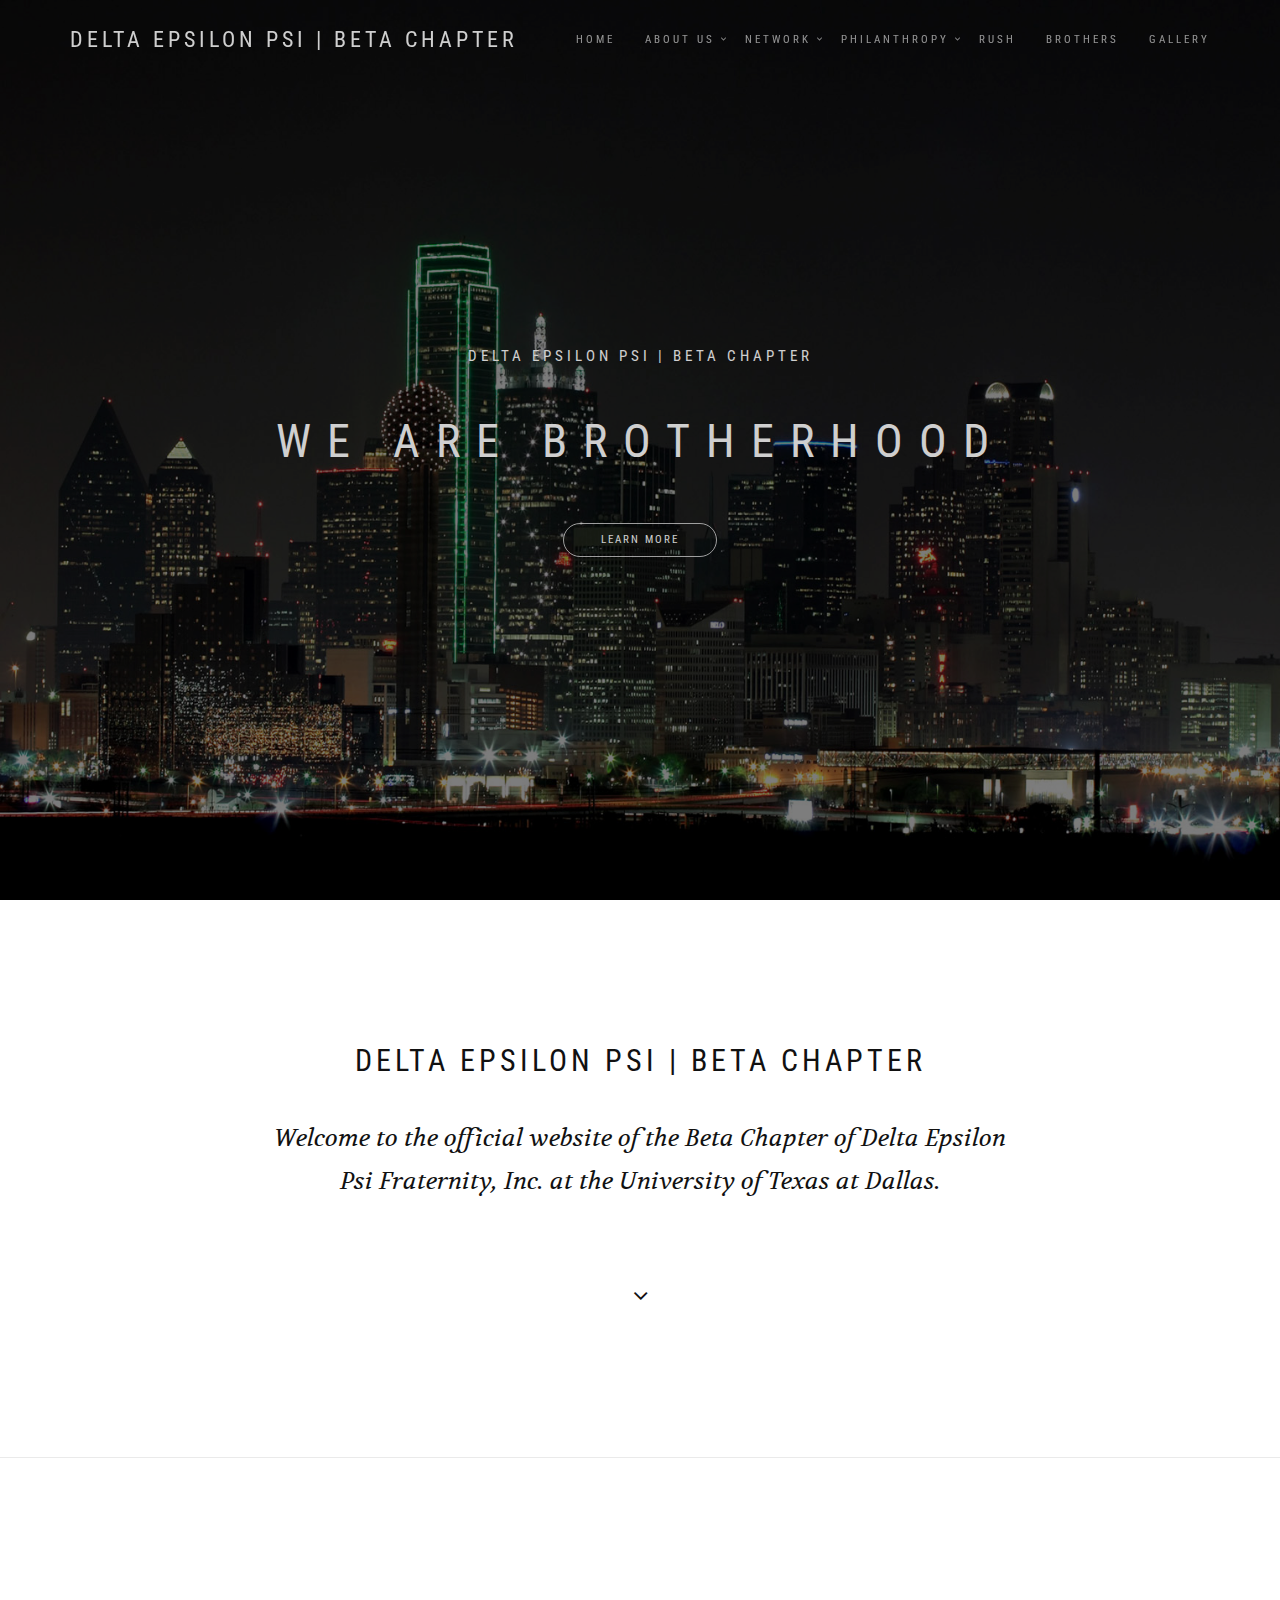
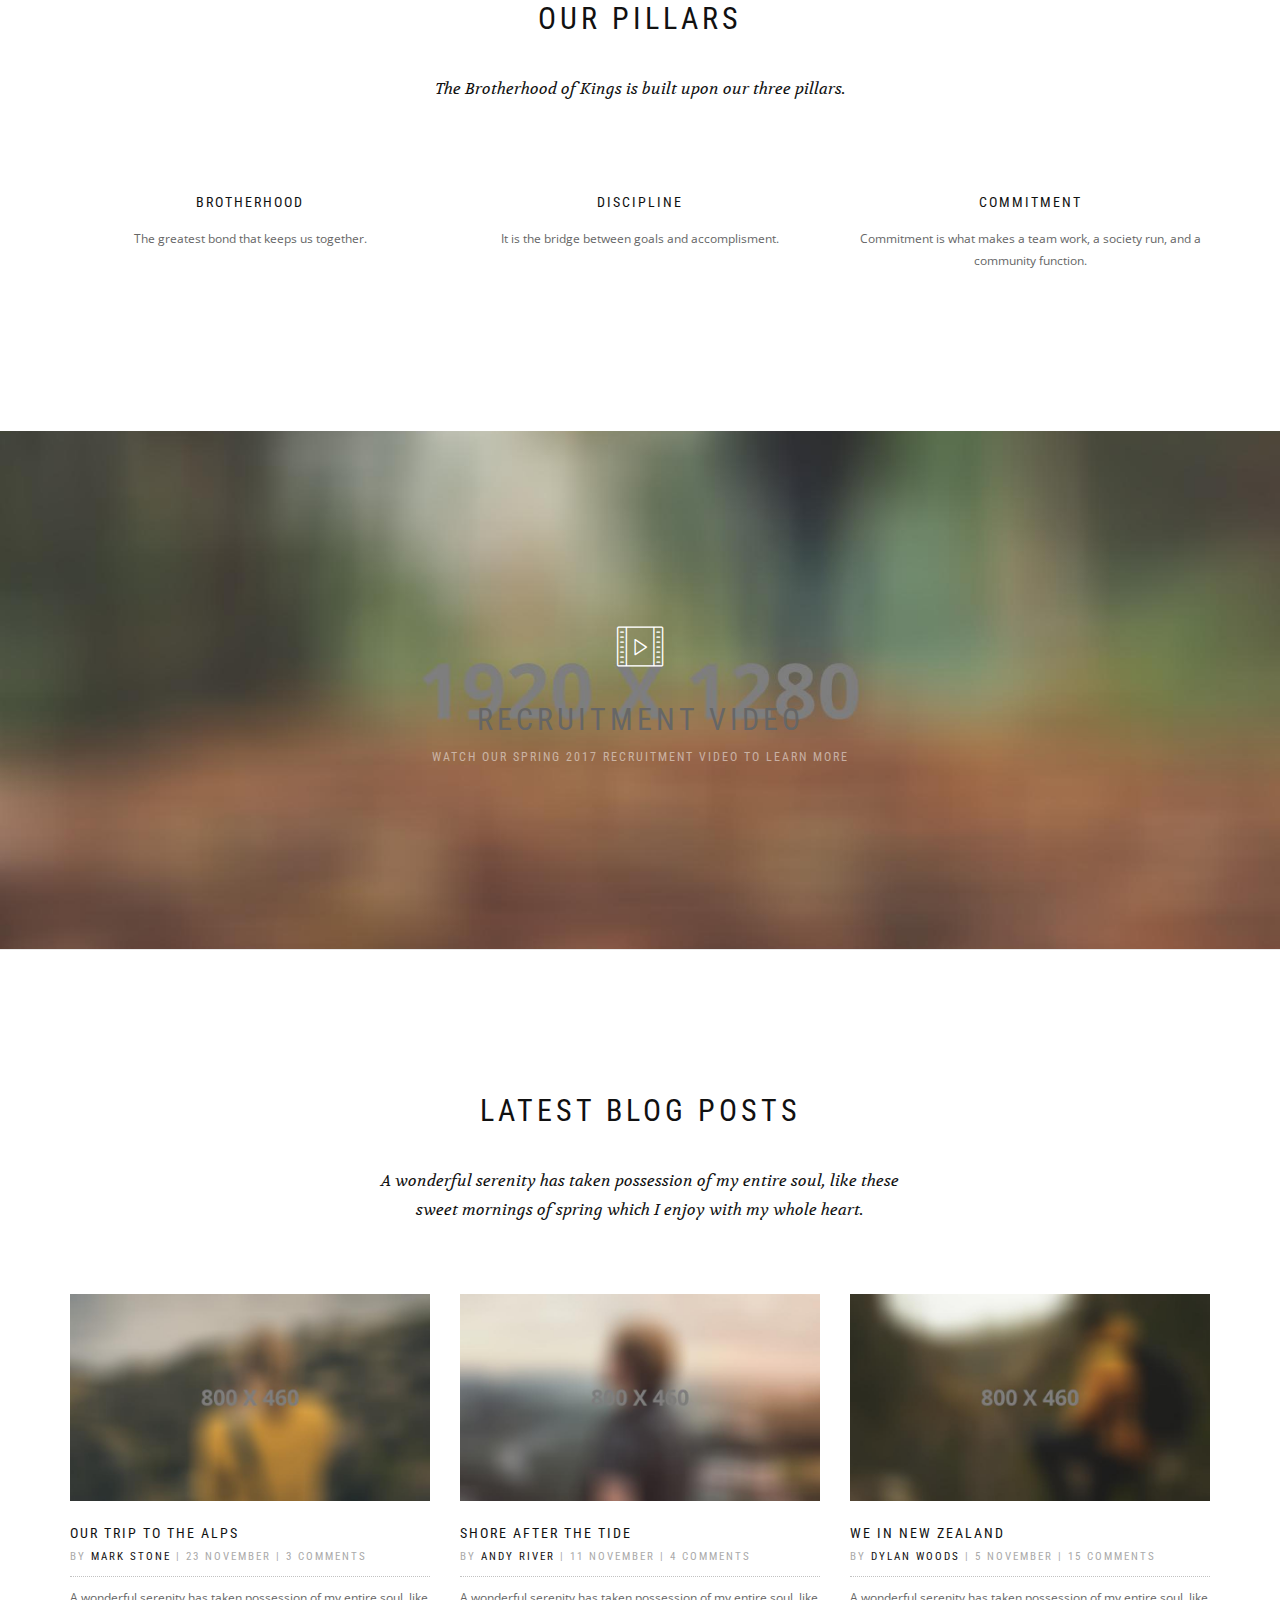
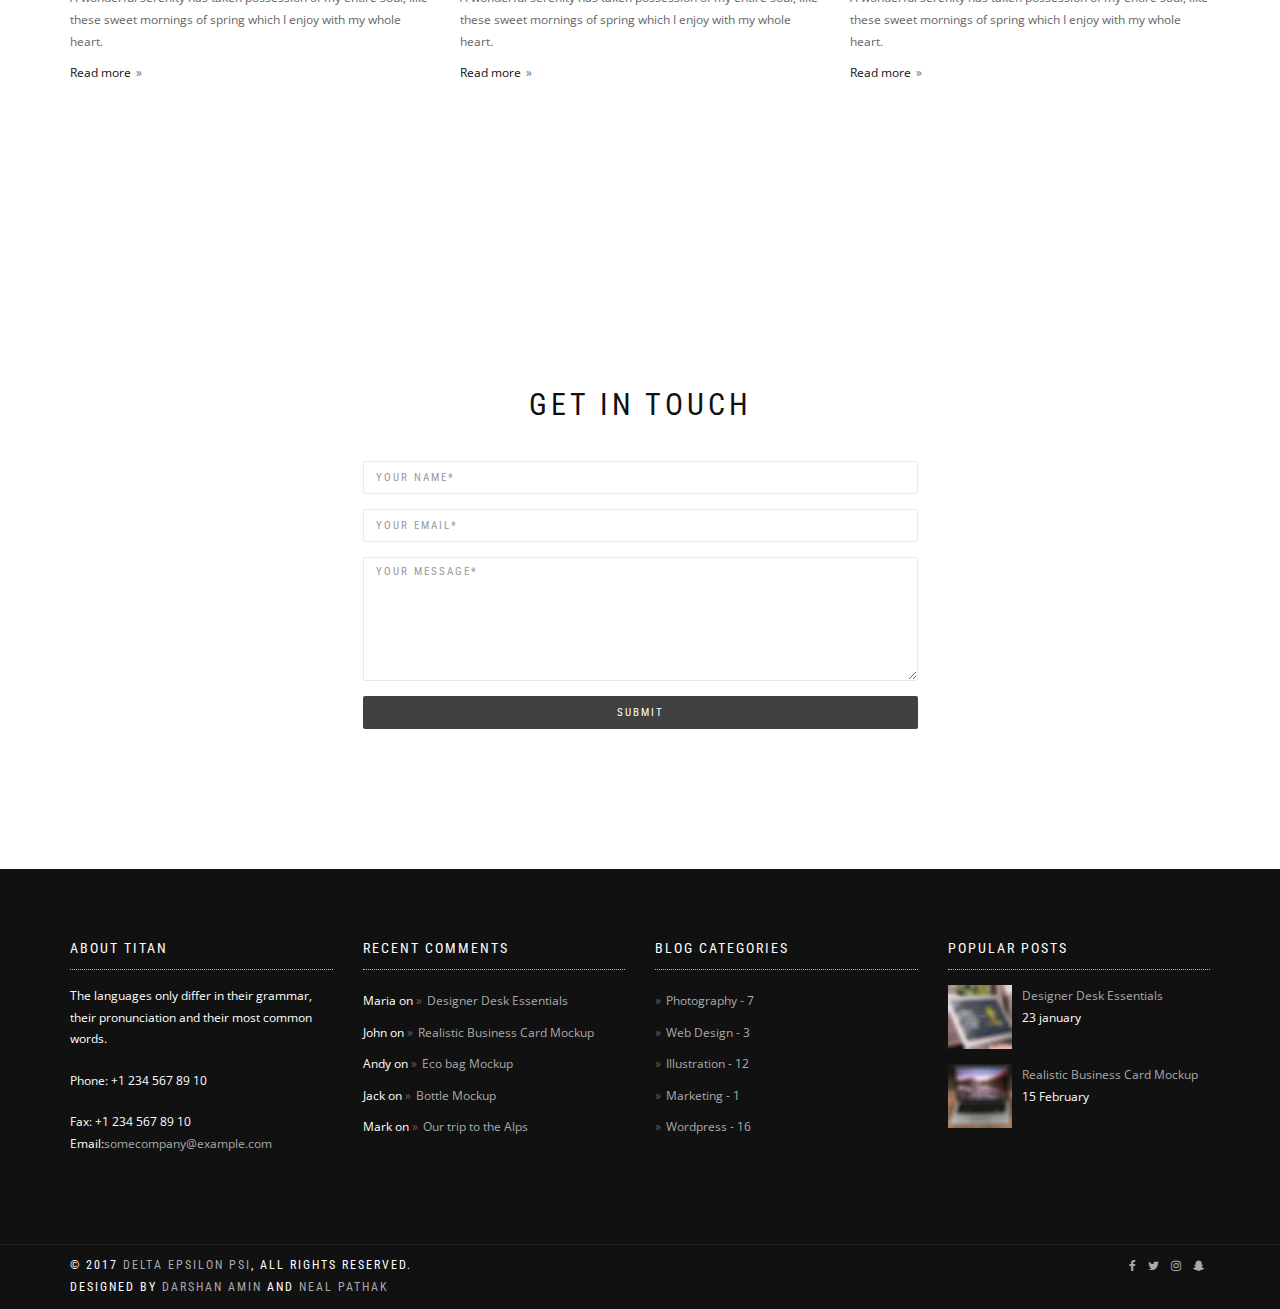
==== rush.html @ e54a0b14 "Add files via upload" ====
<!DOCTYPE html>
<html lang="en-US" dir="ltr">
  <head>
    <meta charset="utf-8">
    <meta http-equiv="X-UA-Compatible" content="IE=edge">
    <meta name="viewport" content="width=device-width, initial-scale=1">
    <!--  
    Document Title
    =============================================
    -->
    <title>Delta Epsilon Psi | Beta Chapter</title>
    <!--  
    Favicons
    =============================================
    -->
    <link rel="apple-touch-icon" sizes="57x57" href="assets/images/favicons/apple-icon-57x57.png">
    <link rel="apple-touch-icon" sizes="60x60" href="assets/images/favicons/apple-icon-60x60.png">
    <link rel="apple-touch-icon" sizes="72x72" href="assets/images/favicons/apple-icon-72x72.png">
    <link rel="apple-touch-icon" sizes="76x76" href="assets/images/favicons/apple-icon-76x76.png">
    <link rel="apple-touch-icon" sizes="114x114" href="assets/images/favicons/apple-icon-114x114.png">
    <link rel="apple-touch-icon" sizes="120x120" href="assets/images/favicons/apple-icon-120x120.png">
    <link rel="apple-touch-icon" sizes="144x144" href="assets/images/favicons/apple-icon-144x144.png">
    <link rel="apple-touch-icon" sizes="152x152" href="assets/images/favicons/apple-icon-152x152.png">
    <link rel="apple-touch-icon" sizes="180x180" href="assets/images/favicons/apple-icon-180x180.png">
    <link rel="icon" type="image/png" sizes="192x192" href="assets/images/favicons/android-icon-192x192.png">
    <link rel="icon" type="image/png" sizes="32x32" href="assets/images/favicons/favicon-32x32.png">
    <link rel="icon" type="image/png" sizes="96x96" href="assets/images/favicons/favicon-96x96.png">
    <link rel="icon" type="image/png" sizes="16x16" href="assets/images/favicons/favicon-16x16.png">
    <link rel="manifest" href="/manifest.json">
    <meta name="msapplication-TileColor" content="#ffffff">
    <meta name="msapplication-TileImage" content="assets/images/favicons/ms-icon-144x144.png">
    <meta name="theme-color" content="#ffffff">
    <!--  
    Stylesheets
    =============================================
    
    -->
    <!-- Default stylesheets-->
    <link href="assets/lib/bootstrap/dist/css/bootstrap.min.css" rel="stylesheet">
    <!-- Template specific stylesheets-->
    <link href="https://fonts.googleapis.com/css?family=Roboto+Condensed:400,700" rel="stylesheet">
    <link href="https://fonts.googleapis.com/css?family=Volkhov:400i" rel="stylesheet">
    <link href="https://fonts.googleapis.com/css?family=Open+Sans:300,400,600,700,800" rel="stylesheet">
    <link href="assets/lib/animate.css/animate.css" rel="stylesheet">
    <link href="assets/lib/components-font-awesome/css/font-awesome.min.css" rel="stylesheet">
    <link href="assets/lib/et-line-font/et-line-font.css" rel="stylesheet">
    <link href="assets/lib/flexslider/flexslider.css" rel="stylesheet">
    <link href="assets/lib/owl.carousel/dist/assets/owl.carousel.min.css" rel="stylesheet">
    <link href="assets/lib/owl.carousel/dist/assets/owl.theme.default.min.css" rel="stylesheet">
    <link href="assets/lib/magnific-popup/dist/magnific-popup.css" rel="stylesheet">
    <link href="assets/lib/simple-text-rotator/simpletextrotator.css" rel="stylesheet">
    <!-- Main stylesheet and color file-->
    <link href="assets/css/style.css" rel="stylesheet">
    <link id="color-scheme" href="assets/css/colors/default.css" rel="stylesheet">
  </head>
  <body data-spy="scroll" data-target=".onpage-navigation" data-offset="60">
    <main>
      <div class="page-loader">
        <div class="loader">Loading...</div>
      </div>
      <nav class="navbar navbar-custom navbar-fixed-top navbar-transparent" role="navigation">
        <div class="container">
          <div class="navbar-header">
            <button class="navbar-toggle" type="button" data-toggle="collapse" data-target="#custom-collapse"><span class="sr-only">Toggle navigation</span><span class="icon-bar"></span><span class="icon-bar"></span><span class="icon-bar"></span></button><a class="navbar-brand" href="index.html">Delta Epsilon Psi | Beta Chapter</a>
          </div>
          <div class="collapse navbar-collapse" id="custom-collapse">
            <ul class="nav navbar-nav navbar-right">
              <li><a href="index.html">Home</a>
              </li>
              <li class="dropdown"><a class="dropdown-toggle" href="#" data-toggle="dropdown">About Us</a>
                <ul class="dropdown-menu">
                  <li><a href="#">Chapter History</a>
                  </li>
                  <li><a href="#">National History</a>
                  </li>
                  <li><a href="#">Our Purpose</a>
                  </li>
                </ul>
              </li>
              <li class="dropdown"><a class="dropdown-toggle" href="#" data-toggle="dropdown">Network</a>
                <ul class="dropdown-menu">
                  <li><a href="#">Alumni Network</a>
                  </li>
                  <li><a href="#">Chapters and Colonies</a>
                  </li>
                </ul>
              </li>
              <li class="dropdown"><a class="dropdown-toggle" href="#" data-toggle="dropdown">Philanthropy</a>
                <ul class="dropdown-menu" role="menu">
                  <li><a href="#">JDRF</a>
                  </li>
                  <li><a href="#">Be the Match</a>
                  </li>
                </ul>
              </li>
              <li><a href="rush.html">Rush</a>
             </li>
             <li><a href="#">Brothers</a>
             </li>
             <li><a href="#">Gallery</a>
             </li>
            </ul>
          </div>
        </div>
      </nav>
      <section class="home-section home-parallax home-fade home-full-height bg-dark-30" id="home" data-background="assets/images/header.png">
        <div class="titan-caption">
          <div class="caption-content">
            <div class="font-alt mb-30 titan-title-size-1">Delta Epsilon Psi | Beta Chapter</div>
            <div class="font-alt mb-40 titan-title-size-3"><span class="rotate">We are Brotherhood | We are Discipline | We are Commitment</span>
            </div><a class="section-scroll btn btn-border-w btn-circle" href="#about">Learn More</a>
          </div>
        </div>
      </section>
      <div class="main">
        <section class="module" id="about">
          <div class="container">
            <div class="row">
              <div class="col-sm-8 col-sm-offset-2">
                <h2 class="module-title font-alt">Delta Epsilon Psi | Beta Chapter</h2>
                <div class="module-subtitle font-serif large-text">Welcome to the official website of the Beta Chapter of Delta Epsilon Psi Fraternity, Inc. at the University of Texas at Dallas.</div>
              </div>
            </div>
            <div class="row">
              <div class="col-sm-2 col-sm-offset-5">
                <div class="large-text align-center"><a class="section-scroll" href="#pillars"><i class="fa fa-angle-down"></i></a></div>
              </div>
            </div>
          </div>
        </section>
        <hr class="divider-w">
        <section class="module" id="pillars">
          <div class="container">
            <div class="row">
              <div class="col-sm-6 col-sm-offset-3">
                <h2 class="module-title font-alt">Our Pillars</h2>
                <div class="module-subtitle font-serif">The Brotherhood of Kings is built upon our three pillars.</div>
              </div>
            </div>
            <div class="row multi-columns-row">
              <div class="col-md-4 col-sm-6 col-xs-12">
                <div class="features-item">
                  <div class="features-icon"><span class=""></span></div>
                  <h3 class="features-title font-alt">Brotherhood</h3>
                  <p>The greatest bond that keeps us together.</p>
                </div>
              </div>
              <div class="col-md-4 col-sm-6 col-xs-12">
                <div class="features-item">
                  <div class="features-icon"><span class=""></span></div>
                  <h3 class="features-title font-alt">Discipline</h3>
                  <p>It is the bridge between goals and accomplisment.</p>
                </div>
              </div>
              <div class="col-md-4 col-sm-6 col-xs-12">
                <div class="features-item">
                  <div class="features-icon"><span class=""></span></div>
                  <h3 class="features-title font-alt">Commitment</h3>
                  <p>Commitment is what makes a team work, a society run, and a community function.</p>
                </div>
              </div>       
              </div>
            </div>
        </section>
        <section class="module" data-background="assets/images/section-6.jpg">
          <div class="container">
            <div class="row">
              <div class="col-sm-12">
                <div class="video-box">
                  <div class="video-box-icon"><a class="video-pop-up" href="https://www.youtube.com/watch?v=tRwGFDAd3es"><span class="icon-video"></span></a></div>
                  <div class="video-title font-alt">Recruitment Video</div>
                  <div class="video-subtitle font-alt">Watch our Spring 2017 Recruitment Video to learn more</div>
                </div>
              </div>
            </div>
          </div>
        </section>

        <hr class="divider-w">
        <section class="module" id="news">
          <div class="container">
            <div class="row">
              <div class="col-sm-6 col-sm-offset-3">
                <h2 class="module-title font-alt">Latest blog posts</h2>
                <div class="module-subtitle font-serif">A wonderful serenity has taken possession of my entire soul, like these sweet mornings of spring which I enjoy with my whole heart.</div>
              </div>
            </div>
            <div class="row multi-columns-row post-columns">
              <div class="col-sm-6 col-md-4 col-lg-4">
                <div class="post mb-20">
                  <div class="post-thumbnail"><a href="#"><img src="assets/images/post-1.jpg" alt="Blog-post Thumbnail"/></a></div>
                  <div class="post-header font-alt">
                    <h2 class="post-title"><a href="#">Our trip to the Alps</a></h2>
                    <div class="post-meta">By&nbsp;<a href="#">Mark Stone</a>&nbsp;| 23 November | 3 Comments
                    </div>
                  </div>
                  <div class="post-entry">
                    <p>A wonderful serenity has taken possession of my entire soul, like these sweet mornings of spring which I enjoy with my whole heart.</p>
                  </div>
                  <div class="post-more"><a class="more-link" href="#">Read more</a></div>
                </div>
              </div>
              <div class="col-sm-6 col-md-4 col-lg-4">
                <div class="post mb-20">
                  <div class="post-thumbnail"><a href="#"><img src="assets/images/post-2.jpg" alt="Blog-post Thumbnail"/></a></div>
                  <div class="post-header font-alt">
                    <h2 class="post-title"><a href="#">Shore after the tide</a></h2>
                    <div class="post-meta">By&nbsp;<a href="#">Andy River</a>&nbsp;| 11 November | 4 Comments
                    </div>
                  </div>
                  <div class="post-entry">
                    <p>A wonderful serenity has taken possession of my entire soul, like these sweet mornings of spring which I enjoy with my whole heart.</p>
                  </div>
                  <div class="post-more"><a class="more-link" href="#">Read more</a></div>
                </div>
              </div>
              <div class="col-sm-6 col-md-4 col-lg-4">
                <div class="post mb-20">
                  <div class="post-thumbnail"><a href="#"><img src="assets/images/post-3.jpg" alt="Blog-post Thumbnail"/></a></div>
                  <div class="post-header font-alt">
                    <h2 class="post-title"><a href="#">We in New Zealand</a></h2>
                    <div class="post-meta">By&nbsp;<a href="#">Dylan Woods</a>&nbsp;| 5 November | 15 Comments
                    </div>
                  </div>
                  <div class="post-entry">
                    <p>A wonderful serenity has taken possession of my entire soul, like these sweet mornings of spring which I enjoy with my whole heart.</p>
                  </div>
                  <div class="post-more"><a class="more-link" href="#">Read more</a></div>
                </div>
              </div>
            </div>
          </div>
        </section>
        <section class="module" id="contact">
          <div class="container">
            <div class="row">
              <div class="col-sm-6 col-sm-offset-3">
                <h2 class="module-title font-alt">Get in touch</h2>
                <div class="module-subtitle font-serif"></div>
              </div>
            </div>
            <div class="row">
              <div class="col-sm-6 col-sm-offset-3">
                <form id="contactForm" role="form" method="post" action="php/contact.php">
                  <div class="form-group">
                    <label class="sr-only" for="name">Name</label>
                    <input class="form-control" type="text" id="name" name="name" placeholder="Your Name*" required="required" data-validation-required-message="Please enter your name."/>
                    <p class="help-block text-danger"></p>
                  </div>
                  <div class="form-group">
                    <label class="sr-only" for="email">Email</label>
                    <input class="form-control" type="email" id="email" name="email" placeholder="Your Email*" required="required" data-validation-required-message="Please enter your email address."/>
                    <p class="help-block text-danger"></p>
                  </div>
                  <div class="form-group">
                    <textarea class="form-control" rows="7" id="message" name="message" placeholder="Your Message*" required data-validation-required-message="Please enter your message."></textarea>
                    <p class="help-block text-danger"></p>
                  </div>
                  <div class="text-center">
                    <button class="btn btn-block btn-round btn-d" id="cfsubmit" type="submit">Submit</button>
                  </div>
                </form>
                <div class="ajax-response font-alt" id="contactFormResponse"></div>
              </div>
            </div>
          </div>
        </section>
        <div class="module-small bg-dark">
          <div class="container">
            <div class="row">
              <div class="col-sm-3">
                <div class="widget">
                  <h5 class="widget-title font-alt">About Titan</h5>
                  <p>The languages only differ in their grammar, their pronunciation and their most common words.</p>
                  <p>Phone: +1 234 567 89 10</p>Fax: +1 234 567 89 10
                  <p>Email:<a href="#">somecompany@example.com</a></p>
                </div>
              </div>
              <div class="col-sm-3">
                <div class="widget">
                  <h5 class="widget-title font-alt">Recent Comments</h5>
                  <ul class="icon-list">
                    <li>Maria on <a href="#">Designer Desk Essentials</a></li>
                    <li>John on <a href="#">Realistic Business Card Mockup</a></li>
                    <li>Andy on <a href="#">Eco bag Mockup</a></li>
                    <li>Jack on <a href="#">Bottle Mockup</a></li>
                    <li>Mark on <a href="#">Our trip to the Alps</a></li>
                  </ul>
                </div>
              </div>
              <div class="col-sm-3">
                <div class="widget">
                  <h5 class="widget-title font-alt">Blog Categories</h5>
                  <ul class="icon-list">
                    <li><a href="#">Photography - 7</a></li>
                    <li><a href="#">Web Design - 3</a></li>
                    <li><a href="#">Illustration - 12</a></li>
                    <li><a href="#">Marketing - 1</a></li>
                    <li><a href="#">Wordpress - 16</a></li>
                  </ul>
                </div>
              </div>
              <div class="col-sm-3">
                <div class="widget">
                  <h5 class="widget-title font-alt">Popular Posts</h5>
                  <ul class="widget-posts">
                    <li class="clearfix">
                      <div class="widget-posts-image"><a href="#"><img src="assets/images/rp-1.jpg" alt="Post Thumbnail"/></a></div>
                      <div class="widget-posts-body">
                        <div class="widget-posts-title"><a href="#">Designer Desk Essentials</a></div>
                        <div class="widget-posts-meta">23 january</div>
                      </div>
                    </li>
                    <li class="clearfix">
                      <div class="widget-posts-image"><a href="#"><img src="assets/images/rp-2.jpg" alt="Post Thumbnail"/></a></div>
                      <div class="widget-posts-body">
                        <div class="widget-posts-title"><a href="#">Realistic Business Card Mockup</a></div>
                        <div class="widget-posts-meta">15 February</div>
                      </div>
                    </li>
                  </ul>
                </div>
              </div>
            </div>
          </div>
        </div>
        <hr class="divider-d">
        <footer class="footer bg-dark">
          <div class="container">
            <div class="row">
              <div class="col-sm-6">
                <p class="copyright font-alt">&copy; 2017&nbsp;<a href="index.html">Delta Epsilon Psi</a>, All Rights Reserved. <br> Designed by <a href="http://darshanamin.com">Darshan Amin</a> and <a href="http://nealpathak.com/">Neal Pathak</a></p>
              </div>
              <div class="col-sm-6">
                <div class="footer-social-links"><a href="http://"><i class="fa fa-facebook"></i></a><a href="#"><i class="fa fa-twitter"></i></a><a href="#"><i class="fa fa-instagram"></i></a><a href="#"><i class="fa fa-snapchat-ghost"></i></a>
                </div>
              </div>
            </div>
          </div>
        </footer>
      </div>
      <div class="scroll-up"><a href="#totop"><i class="fa fa-angle-double-up"></i></a></div>
    </main>
    <!--  
    JavaScripts
    =============================================
    -->
    <script src="assets/lib/jquery/dist/jquery.js"></script>
    <script src="assets/lib/bootstrap/dist/js/bootstrap.min.js"></script>
    <script src="assets/lib/wow/dist/wow.js"></script>
    <script src="assets/lib/jquery.mb.ytplayer/dist/jquery.mb.YTPlayer.js"></script>
    <script src="assets/lib/isotope/dist/isotope.pkgd.js"></script>
    <script src="assets/lib/imagesloaded/imagesloaded.pkgd.js"></script>
    <script src="assets/lib/flexslider/jquery.flexslider.js"></script>
    <script src="assets/lib/owl.carousel/dist/owl.carousel.min.js"></script>
    <script src="assets/lib/smoothscroll.js"></script>
    <script src="assets/lib/magnific-popup/dist/jquery.magnific-popup.js"></script>
    <script src="assets/lib/simple-text-rotator/jquery.simple-text-rotator.min.js"></script>
    <script src="assets/js/plugins.js"></script>
    <script src="assets/js/main.js"></script>
  </body>
</html>
---- assets/lib/et-line-font/et-line-font.css ----
@font-face {
	font-family: 'et-line';
	src:url('fonts/et-line.eot');
	src:url('fonts/et-line.eot?#iefix') format('embedded-opentype'),
		url('fonts/et-line.woff') format('woff'),
		url('fonts/et-line.ttf') format('truetype'),
		url('fonts/et-line.svg#et-line') format('svg');
	font-weight: normal;
	font-style: normal;
}

/* Use the following CSS code if you want to use data attributes for inserting your icons */
[data-icon]:before {
	font-family: 'et-line';
	content: attr(data-icon);
	speak: none;
	font-weight: normal;
	font-variant: normal;
	text-transform: none;
	line-height: 1;
	-webkit-font-smoothing: antialiased;
	-moz-osx-font-smoothing: grayscale;
	display:inline-block;
}

/* Use the following CSS code if you want to have a class per icon */
/*
Instead of a list of all class selectors,
you can use the generic selector below, but it's slower:
[class*="icon-"] {
*/
.icon-mobile, .icon-laptop, .icon-desktop, .icon-tablet, .icon-phone, .icon-document, .icon-documents, .icon-search, .icon-clipboard, .icon-newspaper, .icon-notebook, .icon-book-open, .icon-browser, .icon-calendar, .icon-presentation, .icon-picture, .icon-pictures, .icon-video, .icon-camera, .icon-printer, .icon-toolbox, .icon-briefcase, .icon-wallet, .icon-gift, .icon-bargraph, .icon-grid, .icon-expand, .icon-focus, .icon-edit, .icon-adjustments, .icon-ribbon, .icon-hourglass, .icon-lock, .icon-megaphone, .icon-shield, .icon-trophy, .icon-flag, .icon-map, .icon-puzzle, .icon-basket, .icon-envelope, .icon-streetsign, .icon-telescope, .icon-gears, .icon-key, .icon-paperclip, .icon-attachment, .icon-pricetags, .icon-lightbulb, .icon-layers, .icon-pencil, .icon-tools, .icon-tools-2, .icon-scissors, .icon-paintbrush, .icon-magnifying-glass, .icon-circle-compass, .icon-linegraph, .icon-mic, .icon-strategy, .icon-beaker, .icon-caution, .icon-recycle, .icon-anchor, .icon-profile-male, .icon-profile-female, .icon-bike, .icon-wine, .icon-hotairballoon, .icon-globe, .icon-genius, .icon-map-pin, .icon-dial, .icon-chat, .icon-heart, .icon-cloud, .icon-upload, .icon-download, .icon-target, .icon-hazardous, .icon-piechart, .icon-speedometer, .icon-global, .icon-compass, .icon-lifesaver, .icon-clock, .icon-aperture, .icon-quote, .icon-scope, .icon-alarmclock, .icon-refresh, .icon-happy, .icon-sad, .icon-facebook, .icon-twitter, .icon-googleplus, .icon-rss, .icon-tumblr, .icon-linkedin, .icon-dribbble {
	font-family: 'et-line';
	speak: none;
	font-style: normal;
	font-weight: normal;
	font-variant: normal;
	text-transform: none;
	line-height: 1;
	-webkit-font-smoothing: antialiased;
	-moz-osx-font-smoothing: grayscale;
	display:inline-block;
}
.icon-mobile:before {
	content: "\e000";
}
.icon-laptop:before {
	content: "\e001";
}
.icon-desktop:before {
	content: "\e002";
}
.icon-tablet:before {
	content: "\e003";
}
.icon-phone:before {
	content: "\e004";
}
.icon-document:before {
	content: "\e005";
}
.icon-documents:before {
	content: "\e006";
}
.icon-search:before {
	content: "\e007";
}
.icon-clipboard:before {
	content: "\e008";
}
.icon-newspaper:before {
	content: "\e009";
}
.icon-notebook:before {
	content: "\e00a";
}
.icon-book-open:before {
	content: "\e00b";
}
.icon-browser:before {
	content: "\e00c";
}
.icon-calendar:before {
	content: "\e00d";
}
.icon-presentation:before {
	content: "\e00e";
}
.icon-picture:before {
	content: "\e00f";
}
.icon-pictures:before {
	content: "\e010";
}
.icon-video:before {
	content: "\e011";
}
.icon-camera:before {
	content: "\e012";
}
.icon-printer:before {
	content: "\e013";
}
.icon-toolbox:before {
	content: "\e014";
}
.icon-briefcase:before {
	content: "\e015";
}
.icon-wallet:before {
	content: "\e016";
}
.icon-gift:before {
	content: "\e017";
}
.icon-bargraph:before {
	content: "\e018";
}
.icon-grid:before {
	content: "\e019";
}
.icon-expand:before {
	content: "\e01a";
}
.icon-focus:before {
	content: "\e01b";
}
.icon-edit:before {
	content: "\e01c";
}
.icon-adjustments:before {
	content: "\e01d";
}
.icon-ribbon:before {
	content: "\e01e";
}
.icon-hourglass:before {
	content: "\e01f";
}
.icon-lock:before {
	content: "\e020";
}
.icon-megaphone:before {
	content: "\e021";
}
.icon-shield:before {
	content: "\e022";
}
.icon-trophy:before {
	content: "\e023";
}
.icon-flag:before {
	content: "\e024";
}
.icon-map:before {
	content: "\e025";
}
.icon-puzzle:before {
	content: "\e026";
}
.icon-basket:before {
	content: "\e027";
}
.icon-envelope:before {
	content: "\e028";
}
.icon-streetsign:before {
	content: "\e029";
}
.icon-telescope:before {
	content: "\e02a";
}
.icon-gears:before {
	content: "\e02b";
}
.icon-key:before {
	content: "\e02c";
}
.icon-paperclip:before {
	content: "\e02d";
}
.icon-attachment:before {
	content: "\e02e";
}
.icon-pricetags:before {
	content: "\e02f";
}
.icon-lightbulb:before {
	content: "\e030";
}
.icon-layers:before {
	content: "\e031";
}
.icon-pencil:before {
	content: "\e032";
}
.icon-tools:before {
	content: "\e033";
}
.icon-tools-2:before {
	content: "\e034";
}
.icon-scissors:before {
	content: "\e035";
}
.icon-paintbrush:before {
	content: "\e036";
}
.icon-magnifying-glass:before {
	content: "\e037";
}
.icon-circle-compass:before {
	content: "\e038";
}
.icon-linegraph:before {
	content: "\e039";
}
.icon-mic:before {
	content: "\e03a";
}
.icon-strategy:before {
	content: "\e03b";
}
.icon-beaker:before {
	content: "\e03c";
}
.icon-caution:before {
	content: "\e03d";
}
.icon-recycle:before {
	content: "\e03e";
}
.icon-anchor:before {
	content: "\e03f";
}
.icon-profile-male:before {
	content: "\e040";
}
.icon-profile-female:before {
	content: "\e041";
}
.icon-bike:before {
	content: "\e042";
}
.icon-wine:before {
	content: "\e043";
}
.icon-hotairballoon:before {
	content: "\e044";
}
.icon-globe:before {
	content: "\e045";
}
.icon-genius:before {
	content: "\e046";
}
.icon-map-pin:before {
	content: "\e047";
}
.icon-dial:before {
	content: "\e048";
}
.icon-chat:before {
	content: "\e049";
}
.icon-heart:before {
	content: "\e04a";
}
.icon-cloud:before {
	content: "\e04b";
}
.icon-upload:before {
	content: "\e04c";
}
.icon-download:before {
	content: "\e04d";
}
.icon-target:before {
	content: "\e04e";
}
.icon-hazardous:before {
	content: "\e04f";
}
.icon-piechart:before {
	content: "\e050";
}
.icon-speedometer:before {
	content: "\e051";
}
.icon-global:before {
	content: "\e052";
}
.icon-compass:before {
	content: "\e053";
}
.icon-lifesaver:before {
	content: "\e054";
}
.icon-clock:before {
	content: "\e055";
}
.icon-aperture:before {
	content: "\e056";
}
.icon-quote:before {
	content: "\e057";
}
.icon-scope:before {
	content: "\e058";
}
.icon-alarmclock:before {
	content: "\e059";
}
.icon-refresh:before {
	content: "\e05a";
}
.icon-happy:before {
	content: "\e05b";
}
.icon-sad:before {
	content: "\e05c";
}
.icon-facebook:before {
	content: "\e05d";
}
.icon-twitter:before {
	content: "\e05e";
}
.icon-googleplus:before {
	content: "\e05f";
}
.icon-rss:before {
	content: "\e060";
}
.icon-tumblr:before {
	content: "\e061";
}
.icon-linkedin:before {
	content: "\e062";
}
.icon-dribbble:before {
	content: "\e063";
}
---- assets/lib/simple-text-rotator/simpletextrotator.css ----
.rotating {
  display: inline-block;
  -webkit-transform-style: preserve-3d;
  -moz-transform-style: preserve-3d;
  -ms-transform-style: preserve-3d;
  -o-transform-style: preserve-3d;
  transform-style: preserve-3d;
  -webkit-transform: rotateX(0) rotateY(0) rotateZ(0);
  -moz-transform: rotateX(0) rotateY(0) rotateZ(0);
  -ms-transform: rotateX(0) rotateY(0) rotateZ(0);
  -o-transform: rotateX(0) rotateY(0) rotateZ(0);
  transform: rotateX(0) rotateY(0) rotateZ(0);
  -webkit-transition: 0.5s;
  -moz-transition: 0.5s;
  -ms-transition: 0.5s;
  -o-transition: 0.5s;
  transition: 0.5s;
  -webkit-transform-origin-x: 50%;
}

.rotating.flip {
  position: relative;
}

.rotating .front, .rotating .back {
  left: 0;
  top: 0;
  -webkit-backface-visibility: hidden;
  -moz-backface-visibility: hidden;
  -ms-backface-visibility: hidden;
  -o-backface-visibility: hidden;
  backface-visibility: hidden;
}

.rotating .front {
  position: absolute;
  display: inline-block;
  -webkit-transform: translate3d(0,0,1px);
  -moz-transform: translate3d(0,0,1px);
  -ms-transform: translate3d(0,0,1px);
  -o-transform: translate3d(0,0,1px);
  transform: translate3d(0,0,1px);
}

.rotating.flip .front {
  z-index: 1;
}

.rotating .back {
  display: block;
  opacity: 0;
}

.rotating.spin {
  -webkit-transform: rotate(360deg) scale(0);
  -moz-transform: rotate(360deg) scale(0);
  -ms-transform: rotate(360deg) scale(0);
  -o-transform: rotate(360deg) scale(0);
  transform: rotate(360deg) scale(0);
}



.rotating.flip .back {
  z-index: 2;
  display: block;
  opacity: 1;
  
  -webkit-transform: rotateY(180deg) translate3d(0,0,0);
  -moz-transform: rotateY(180deg) translate3d(0,0,0);
  -ms-transform: rotateY(180deg) translate3d(0,0,0);
  -o-transform: rotateY(180deg) translate3d(0,0,0);
  transform: rotateY(180deg) translate3d(0,0,0);
}

.rotating.flip.up .back {
  -webkit-transform: rotateX(180deg) translate3d(0,0,0);
  -moz-transform: rotateX(180deg) translate3d(0,0,0);
  -ms-transform: rotateX(180deg) translate3d(0,0,0);
  -o-transform: rotateX(180deg) translate3d(0,0,0);
  transform: rotateX(180deg) translate3d(0,0,0);
}

.rotating.flip.cube .front {
  -webkit-transform: translate3d(0,0,100px) scale(0.9,0.9);
  -moz-transform: translate3d(0,0,100px) scale(0.85,0.85);
  -ms-transform: translate3d(0,0,100px) scale(0.85,0.85);
  -o-transform: translate3d(0,0,100px) scale(0.85,0.85);
  transform: translate3d(0,0,100px) scale(0.85,0.85);
}

.rotating.flip.cube .back {
  -webkit-transform: rotateY(180deg) translate3d(0,0,100px) scale(0.9,0.9);
  -moz-transform: rotateY(180deg) translate3d(0,0,100px) scale(0.85,0.85);
  -ms-transform: rotateY(180deg) translate3d(0,0,100px) scale(0.85,0.85);
  -o-transform: rotateY(180deg) translate3d(0,0,100px) scale(0.85,0.85);
  transform: rotateY(180deg) translate3d(0,0,100px) scale(0.85,0.85);
}

.rotating.flip.cube.up .back {
  -webkit-transform: rotateX(180deg) translate3d(0,0,100px) scale(0.9,0.9);
  -moz-transform: rotateX(180deg) translate3d(0,0,100px) scale(0.85,0.85);
  -ms-transform: rotateX(180deg) translate3d(0,0,100px) scale(0.85,0.85);
  -o-transform: rotateX(180deg) translate3d(0,0,100px) scale(0.85,0.85);
  transform: rotateX(180deg) translate3d(0,0,100px) scale(0.85,0.85);
}
---- assets/css/style.css ----
/*--------------------------------------------------------------
	Common
--------------------------------------------------------------*/
html {
  overflow-y: scroll;
  overflow-x: hidden;
  -ms-overflow-style: scrollbar;
}

body {
  background: #fff;
  font: 400 12px/1.8 "Open Sans", sans-serif;
  color: #666;
  -webkit-font-smoothing: antialiased;
}

img {
  max-width: 100%;
  height: auto;
}

iframe {
  border: 0;
}

.align-center {
  text-align: center;
}

.align-left {
  text-align: left !important;
}

.position-relative {
  position: relative;
}

.leftauto {
  right: 0 !important;
  left: auto !important;
}

/* Transition elsements */
a,
.btn {
  transition: all 0.125s ease-in-out 0s;
}

.client-logo,
.gallery-caption,
.gallery-image:after,
.gallery-image img,
.price-table,
.team-detail,
.team-image:after,
.work-caption,
.work-image > img,
.work-image:after,
.post-thumbnail,
.post-video,
.post-images-slider {
  transition: all 0.3s ease-in-out 0s;
}

/* Reset box-shadow */
.btn,
.well,
.panel,
.progress,
.form-control,
.form-control:hover,
.form-control:focus,
.navbar-custom .dropdown-menu {
  box-shadow: none;
}

/* Reset border-radius */
.well,
.label,
.alert,
.progress,
.form-control,
.modal-content,
.panel-heading,
.panel-group .panel,
.nav-tabs > li > a,
.nav-pills > li > a {
  border-radius: 2px;
}

.pr-remove {
  /*vertical-align: middle !important;*/
  text-align: center;
}

.examples {
  border-radius: 2px;
  padding: 7px 5px;
  margin: 0 0 40px;
}

.examples.bg-dark {
  background: #333;
  border: 0;
}

.et-icons .box1 {
  border: 1px solid #e5e5e5;
  display: block;
  width: 25%;
  float: left;
  padding: 0;
  font-size: 13px;
  margin: -1px 0 0 -1px;
}

.et-icons .box1 > span {
  display: inline-block;
  border-right: 1px solid #e5e5e5;
  min-width: 60px;
  min-height: 60px;
  text-align: center;
  line-height: 60px;
  font-size: 28px;
  margin-right: 5px;
}

.fa-icons > div {
  padding: 0;
  border: 1px solid #e5e5e5;
  margin: -1px 0 0 -1px;
  font-size: 13px;
}

.fa-icons > div > i {
  display: inline-block;
  margin-right: 5px;
  min-width: 40px;
  min-height: 40px;
  border-right: 1px solid #f1f1f1;
  line-height: 40px;
  text-align: center;
  font-size: 14px;
}

.help-block ul {
  list-style: none;
  padding: 0;
  margin: 0;
}

/* Sections */
.navbar-custom + .main {
  margin-top: 50px;
}

.main {
  position: relative;
  background-color: #fff;
  z-index: 1;
}

.module,
.module-small {
  position: relative;
  padding: 140px 0;
  background-repeat: no-repeat;
  background-position: 50% 50%;
  background-size: cover;
}

/* Module header */
.module-small {
  padding: 70px 0;
}

.module-extra-small {
  padding: 25px 0px;
}

.module-medium {
  padding: 75px 0px;
}

.holder-w {
  position: relative;
  display: table-cell;
  vertical-align: middle;
  height: 1px;
  width: 50%;
}

.holder-w:before {
  border-top: 1px solid #eaeaea;
  position: relative;
  display: block;
  content: "";
  top: 1px;
  height: 1px;
  width: 100%;
}

/* Sections dividers */
.divider-w {
  border-top: 1px solid #eaeaea;
  margin: 0;
}

.divider-d {
  border-top: 1px solid #202020;
  margin: 0;
}

/* Half-image */
.side-image {
  position: absolute;
  height: 100%;
  background-repeat: no-repeat;
  background-position: 50% 50%;
  background-size: cover;
}

.side-image-text {
  background: #fff;
  border-top: 1px solid #e5e5e5;
  border-bottom: 1px solid #e5e5e5;
  padding: 140px 60px 140px;
}

/* Dark background */
.bg-dark,
.bg-dark-30,
.bg-dark-60,
.bg-dark-90,
.bg-dark .module-title,
.bg-dark-30 .module-title,
.bg-dark-60 .module-title,
.bg-dark-90 .module-title,
.bg-dark .module-subtitle,
.bg-dark-30 .module-subtitle,
.bg-dark-60 .module-subtitle,
.bg-dark-90 .module-subtitle,
.bg-dark .alt-module-subtitle h5,
.bg-dark-30 .alt-module-subtitle h5,
.bg-dark-60 .alt-module-subtitle h5,
.bg-dark-90 .alt-module-subtitle h5 {
  color: #fff;
}

.bg-dark {
  background: #111;
}

.bg-dark-30:before {
  position: absolute;
  background: rgba(2, 2, 2, 0.4);
  content: " ";
  height: 100%;
  width: 100%;
  left: 0;
  top: 0;
}

.bg-dark-60:before {
  position: absolute;
  background: rgba(34, 34, 34, 0.8);
  content: " ";
  height: 100%;
  width: 100%;
  left: 0;
  top: 0;
}

.bg-dark-90:before {
  position: absolute;
  background: rgba(34, 34, 34, 0.9);
  content: " ";
  height: 100%;
  width: 100%;
  left: 0;
  top: 0;
}

.bg-gradient:before {
  position: absolute;
  background: url([data-uri]);
  /* FF3.6+ */
  /* Chrome,Safari4+ */
  /* Chrome10+,Safari5.1+ */
  /* Opera 11.10+ */
  /* IE10+ */
  background: linear-gradient(to bottom, rgba(40, 115, 113, 0.57) 25%, rgba(115, 54, 31, 0.67) 75%);
  /* W3C */
  filter: progid:DXImageTransform.Microsoft.gradient( startColorstr='#00ffffff', endColorstr='#000000',GradientType=0 );
  /* IE6-8 */
  content: " ";
  height: 100%;
  width: 100%;
  left: 0;
  top: 0;
}

.bg-light {
  background: #f6f6f6;
}

.parallax-bg {
  background-attachment: fixed;
  background-size: cover;
}

/* Vertical margin, padding */
.p-0 {
  padding: 0 !important;
}

.pt-0 {
  padding-top: 0 !important;
}

.pt-10 {
  padding-top: 10px !important;
}

.pt-20 {
  padding-top: 20px !important;
}

.pt-30 {
  padding-top: 30px !important;
}

.pt-40 {
  padding-top: 40px !important;
}

.pt-50 {
  padding-top: 50px !important;
}

.pt-140 {
  padding-top: 140px !important;
}

.pb-0 {
  padding-bottom: 0 !important;
}

.pb-10 {
  padding-bottom: 10px !important;
}

.pb-20 {
  padding-bottom: 20px !important;
}

.pb-30 {
  padding-bottom: 30px !important;
}

.pb-40 {
  padding-bottom: 40px !important;
}

.pb-50 {
  padding-bottom: 50px !important;
}

.pb-140 {
  padding-bottom: 140px !important;
}

.m-0 {
  margin: 0 !important;
}

.mt-0 {
  margin-top: 0 !important;
}

.mt-10 {
  margin-top: 10px !important;
}

.mt-20 {
  margin-top: 20px !important;
}

.mt-30 {
  margin-top: 30px !important;
}

.mt-40 {
  margin-top: 40px !important;
}

.mt-50 {
  margin-top: 50px !important;
}

.mt-60 {
  margin-top: 60px !important;
}

.mt-70 {
  margin-top: 70px !important;
}

.mt-80 {
  margin-top: 80px !important;
}

.mb-0 {
  margin-bottom: 0 !important;
}

.mb-10 {
  margin-bottom: 10px !important;
}

.mb-20 {
  margin-bottom: 20px !important;
}

.mb-30 {
  margin-bottom: 30px !important;
}

.mb-40 {
  margin-bottom: 40px !important;
}

.mb-50 {
  margin-bottom: 50px !important;
}

.mb-60 {
  margin-bottom: 60px !important;
}

.mb-70 {
  margin-bottom: 70px !important;
}

.mb-80 {
  margin-bottom: 80px !important;
}

@media only screen and (max-width: 991px) {
  .mt-sm-0 {
    margin-top: 0 !important;
  }
  .mt-sm-10 {
    margin-top: 10px !important;
  }
  .mt-sm-20 {
    margin-top: 20px !important;
  }
  .mt-sm-30 {
    margin-top: 30px !important;
  }
  .mt-sm-40 {
    margin-top: 40px !important;
  }
  .mt-sm-50 {
    margin-top: 50px !important;
  }
  .mt-sm-60 {
    margin-top: 60px !important;
  }
  .mt-sm-70 {
    margin-top: 70px !important;
  }
  .mt-sm-80 {
    margin-top: 80px !important;
  }
  .mb-sm-0 {
    margin-bottom: 0 !important;
  }
  .mb-sm-10 {
    margin-bottom: 10px !important;
  }
  .mb-sm-20 {
    margin-bottom: 20px !important;
  }
  .mb-sm-30 {
    margin-bottom: 30px !important;
  }
  .mb-sm-40 {
    margin-bottom: 40px !important;
  }
  .mb-sm-50 {
    margin-bottom: 50px !important;
  }
  .mb-sm-60 {
    margin-bottom: 60px !important;
  }
  .mb-sm-70 {
    margin-bottom: 70px !important;
  }
  .mb-sm-80 {
    margin-bottom: 80px !important;
  }
}

@media only screen and (max-width: 767px) {
  .mt-xs-0 {
    margin-top: 0 !important;
  }
  .mt-xs-10 {
    margin-top: 10px !important;
  }
  .mt-xs-20 {
    margin-top: 20px !important;
  }
  .mt-xs-30 {
    margin-top: 30px !important;
  }
  .mt-xs-40 {
    margin-top: 40px !important;
  }
  .mt-xs-50 {
    margin-top: 50px !important;
  }
  .mt-xs-60 {
    margin-top: 60px !important;
  }
  .mt-xs-70 {
    margin-top: 70px !important;
  }
  .mt-xs-80 {
    margin-top: 80px !important;
  }
  .mb-xs-0 {
    margin-bottom: 0 !important;
  }
  .mb-xs-10 {
    margin-bottom: 10px !important;
  }
  .mb-xs-20 {
    margin-bottom: 20px !important;
  }
  .mb-xs-30 {
    margin-bottom: 30px !important;
  }
  .mb-xs-40 {
    margin-bottom: 40px !important;
  }
  .mb-xs-50 {
    margin-bottom: 50px !important;
  }
  .mb-xs-60 {
    margin-bottom: 60px !important;
  }
  .mb-xs-70 {
    margin-bottom: 70px !important;
  }
  .mb-xs-80 {
    margin-bottom: 80px !important;
  }
}

/* Scroll to top */
.scroll-up {
  position: fixed;
  display: none;
  bottom: 7px;
  right: 7px;
  z-index: 999;
}

.scroll-up a {
  background: #fff;
  display: block;
  height: 28px;
  width: 28px;
  text-align: center;
  line-height: 28px;
  font-size: 14px;
  color: #000;
  opacity: 0.6;
  border-radius: 2px;
}

.scroll-up a:hover,
.scroll-up a:active {
  opacity: 1;
  color: #000;
}

/* Video */
.video-controls-box {
  position: absolute !important;
  bottom: 40px;
  left: 0;
  width: 100%;
  z-index: 1;
}

.video-controls-box a {
  display: inline-block;
  color: #fff;
  margin: 0 5px 0 0;
}

/* Landing Page */
.landing-reason:before {
  position: absolute;
  content: " ";
  width: 100%;
  height: 100%;
  left: 0;
  top: 0;
  background-color: rgba(66, 26, 107, 0.9);
}

.landing-reason {
  color: #fff;
  font-size: 13px;
}

.landing-image-text {
  padding-top: 70px;
  padding-bottom: 0px;
}

.landing-image-text h2 {
  margin-top: 100px;
  margin-bottom: 15px;
}

.landing-screenshot:before {
  position: absolute;
  content: " ";
  width: 100%;
  height: 100%;
  left: 0;
  top: 0;
  background-color: rgba(66, 60, 130, 0.5);
}

.alert i {
  margin-right: 5px;
}

/*--------------------------------------------------------------
	Buttons
--------------------------------------------------------------*/
.btn {
  border-radius: 0;
  font-family: "Roboto Condensed", sans-serif;
  text-transform: uppercase;
  letter-spacing: 2px;
  font-size: 11px;
  padding: 8px 37px;
}

.btn.active.focus,
.btn.active:focus,
.btn.focus,
.btn:active.focus,
.btn:active:focus,
.btn:focus {
  outline: 0;
}

.btn.btn-round {
  border-radius: 2px;
}

.btn.btn-circle {
  border-radius: 30px;
}

.btn.btn-w {
  background: rgba(255, 255, 255, 0.8);
  color: #111;
}

.btn.btn-w:hover,
.btn.btn-w:focus {
  background: white;
  color: #111;
}

.btn.btn-g {
  background: #e5e5e5;
  color: #111;
}

.btn.btn-g:hover,
.btn.btn-g:focus {
  background: #d8d8d8;
  color: #111;
}

.btn.btn-border-w {
  background: transparent;
  border: 1px solid rgba(255, 255, 255, 0.75);
  color: #fff;
}

.btn.btn-border-w:hover,
.btn.btn-border-w:focus {
  background: #fff;
  border-color: transparent;
  color: #111;
}

.btn.btn-d {
  background: rgba(17, 17, 17, 0.8);
  color: #fff;
}

.btn.btn-d:hover,
.btn.btn-d:focus {
  background: #111111;
}

.btn.btn-b {
  background: #111111;
  color: #fff;
}

.btn.btn-b:hover,
.btn.btn-b:focus {
  background: rgba(17, 17, 17, 0.8);
}

.btn-border-d {
  background: transparent;
  border: 1px solid #111111;
  color: #111;
}

.btn.btn-border-d:hover,
.btn.btn-border-d:focus {
  background: #111111;
  color: #fff;
}

.btn.btn-font-w {
  background: rgba(255, 255, 255, 0.8);
  color: #fff;
}

.btn.btn-font-w:hover {
  background: #fff;
  color: #111;
}

/* Buttons size */
.btn.btn-lg {
  padding: 12px 45px;
  font-size: 13px;
}

.btn.btn-sm {
  padding: 6px 25px;
  font-size: 10px;
  letter-spacing: 1px;
}

.btn.btn-xs {
  padding: 4px 19px;
  font-size: 10px;
  letter-spacing: 0;
}

.btn-list .btn {
  margin: 5px 0;
}

.search-btn {
  position: absolute;
  background: transparent;
  border: none;
  overflow: hidden;
  top: 50%;
  right: 1px;
  width: 42px;
  height: 40px;
  line-height: 38px;
  font-size: 14px;
  outline: none;
  color: #999;
  margin-top: -20px;
}

.image-button {
  margin: 0px 5px;
}

/*--------------------------------------------------------------
	Forms
--------------------------------------------------------------*/
/* Selection */
::-moz-selection {
  background: #000;
  color: #fff;
}

::-webkit-selection {
  background: #000;
  color: #fff;
}

::selection {
  background: #000;
  color: #fff;
}

/* Forms common style */
.form-control {
  font-family: "Roboto Condensed", sans-serif;
  text-transform: uppercase;
  letter-spacing: 2px;
  font-size: 11px;
  height: 33px;
  border: 1px solid #EAEAEA;
  border-radius: 2px;
  transition: all 0.4s ease-in-out 0s;
}

.form-control:focus {
  border-color: #CACACA;
}

/* Forms size */
.input-lg,
.form-horizontal .form-group-lg .form-control {
  height: 43px;
  font-size: 13px;
}

.input-sm, .form-horizontal .form-group-sm .form-control {
  height: 29px;
  font-size: 10px;
}

.rqst-form {
  margin-top: 27px;
}

.rqst-form .btn {
  margin-top: 5px;
}

.input-group-addon {
  border: 1px solid #e4e4e4 !important;
}

/*--------------------------------------------------------------
	Typography
--------------------------------------------------------------*/
a {
  color: #111;
}

a:hover, a:focus {
  text-decoration: none;
  color: #aaa;
  outline: 0;
}

.bg-dark a {
  color: #aaa;
}

.bg-dark a:hover, .bg-dark a:focus {
  color: #fff;
}

h1, h2, h3, h4, h5, h6 {
  line-height: 1.4;
  font-weight: 400;
}

p, ol, ul, blockquote {
  margin: 0 0 20px;
}

blockquote {
  border: 0;
  font-style: italic;
  font-size: 15px;
  padding: 0;
}

.font-alt {
  font-family: "Roboto Condensed", sans-serif;
  text-transform: uppercase;
  letter-spacing: 2px;
}

.font-serif {
  font-family: Volkhov, "Times New Roman", sans-serif;
  font-style: italic;
}

.large-text {
  font-size: 24px !important;
}

.rotate {
  text-shadow: none !important;
}

.module-title {
  position: relative;
  letter-spacing: 4px;
  text-align: center;
  font-weight: 400;
  font-size: 30px;
  color: #111;
  margin: 0 0 70px;
}

.module-subtitle {
  text-align: center;
  font-size: 16px;
  color: #111;
  margin-bottom: 70px;
}

.module-icon {
  text-align: center;
  font-size: 32px;
  margin-bottom: 20px;
}

.module-title + .module-subtitle {
  margin-top: -35px;
}

/* Restaurant module header */
.alt-module-subtitle {
  display: table;
}

.alt-module-subtitle h5 {
  display: table-cell;
  white-space: pre;
  padding: 0 8px;
  color: #111;
}

/* Finance case study header */
.finance-image-content {
  border: 1px solid #e5e5e5;
  padding: 60px 0px;
}

.finance-image-content .module-title {
  margin-bottom: 20px;
}

.finance-image-content .alt-features-item {
  margin-top: 40px;
}

/* Landing Page */
.landing-reason .module-title {
  color: #e6af4b;
}

.landing-reason .module-title + .module-subtitle {
  margin-top: -60px;
  margin-bottom: 40px;
}

.free-trial {
  background-color: rgba(88, 20, 158, 0.9);
  color: #FFFFFF;
}

.free-trial .color-golden {
  color: #e6af4b;
}

/*  Special Portfolio Page  */
.special-portfolio-header-title {
  border: 1px solid rgba(255, 255, 255, 0.7);
  font-size: 50px;
  padding: 40px 0px;
  letter-spacing: 8px;
}

/*--------------------------------------------------------------
	Slider & Carousel
--------------------------------------------------------------*/
/* -------------------------------------------------------------------
General Styles - FlexSlider
------------------------------------------------------------------- */
.flex-direction-nav a,
.flex-control-nav > li > a {
  transition: all 0.3s ease-in-out 0s;
}

.flex-direction-nav a {
  position: absolute;
  display: block;
  height: 100%;
  width: 50%;
  top: 0;
  z-index: 10;
  overflow: hidden;
  opacity: 0;
  margin: 0;
}

.flex-direction-nav .flex-prev {
  opacity: 0;
  left: 0;
  cursor: url(../images/prev-light.png), e-resize;
}

.flex-direction-nav .flex-next {
  opacity: 0;
  right: 0;
  cursor: url(../images/next-light.png), e-resize;
}

.flex-control-nav {
  position: absolute;
  width: auto;
  left: 50%;
  bottom: 20px;
  z-index: 11;
  text-align: center;
  -webkit-transform: translateX(-50%);
  -ms-transform: translateX(-50%);
  transform: translateX(-50%);
}

.flex-control-nav > li {
  display: inline-block;
  margin: 5px 3px;
}

.flex-control-nav > li > a {
  background: transparent;
  border: 1px solid #fff;
  display: block;
  height: 6px;
  width: 6px;
  border-radius: 6px;
}

.flex-control-nav > li > a:hover,
.flex-control-nav > li > a.flex-active {
  background: #fff;
}

/* -------------------------------------------------------------------
Hero Slider
------------------------------------------------------------------- */
.hero-slider {
  margin: 0 !important;
}

.hero-slider .slides > li {
  display: none;
  -webkit-backface-visibility: hidden;
}

.hero-slider,
.hero-slider .flex-viewport {
  height: 100% !important;
  width: 100%;
  padding: 0;
  margin: 0;
}

.hero-slider .slides {
  height: 100% !important;
  transition-delay: 1s;
}

.hero-slider .flex-direction-nav a {
  width: 15%;
}

.hero-slider .slides li {
  background-size: cover;
  background-position: center center;
  background-repeat: no-repeat;
  height: 100% !important;
  width: 100%;
  padding: 0;
  margin: 0;
  -webkit-background-size: cover;
  -moz-background-size: cover;
  -o-background-size: cover;
}

/* Caption */
.titan-caption {
  position: relative;
  display: table;
  height: 100%;
  width: 70%;
  margin: 0 auto;
}

.titan-caption {
  position: relative;
  display: table;
  height: 100%;
  width: 100%;
  margin: 0 auto;
}

.caption-content {
  display: table-cell;
  vertical-align: middle;
  text-align: center;
}

/*
Photography Page Slider
*/
.photography-page .image-caption {
  bottom: 20px;
  position: absolute;
  width: 35%;
}

.photography-page .image-caption .caption-text {
  font-size: 24px;
  text-transform: capitalize;
  letter-spacing: 1px;
}

.photography-page .flex-control-nav {
  left: 80%;
  bottom: 20px;
  z-index: 11;
}

/* -------------------------------------------------------------------
General Styles - Owlcarousel
------------------------------------------------------------------- */
.owl-controls {
  margin-top: 40px;
}

.owl-pagination div {
  display: inline-block;
}

.owl-controls .owl-page span {
  background: transparent;
  border: 1px solid #111;
  display: block;
  height: 6px;
  width: 6px;
  margin: 0 3px 5px;
  border-radius: 6px;
  transition: all 0.3s ease-in-out 0s;
}

.owl-controls .owl-page.active span,
.owl-controls.clickable .owl-page:hover span {
  background: #111;
}

.owl-controls .owl-buttons > div {
  display: inline-block;
  margin: 5px;
  font-size: 14px;
  color: #111;
}

/*--------------------------------------------------------------
	Preloader
--------------------------------------------------------------*/
.page-loader {
  position: fixed;
  background: #000;
  bottom: 0;
  right: 0;
  left: 0;
  top: 0;
  z-index: 9998;
}

.loader {
  position: absolute;
  border-left: 2px solid #ffffff;
  border-top: 2px solid rgba(255, 255, 255, 0.2);
  border-right: 2px solid rgba(255, 255, 255, 0.2);
  border-bottom: 2px solid rgba(255, 255, 255, 0.2);
  height: 46px;
  width: 46px;
  left: 50%;
  top: 50%;
  margin: -23px 0 0 -23px;
  text-indent: -9999em;
  font-size: 10px;
  z-index: 9999;
  -webkit-animation: load 0.8s infinite linear;
  -moz-animation: load 0.8s infinite linear;
  ms-animation: load 0.8s infinite linear;
  o-animation: load 0.8s infinite linear;
  animation: load 0.8s infinite linear;
}

.loader,
.loader:after {
  border-radius: 50%;
  width: 46px;
  height: 46px;
}

@-webkit-keyframes load {
  0% {
    -webkit-transform: rotate(0deg);
    transform: rotate(0deg);
  }
  100% {
    -webkit-transform: rotate(360deg);
    transform: rotate(360deg);
  }
}

@keyframes load {
  0% {
    -webkit-transform: rotate(0deg);
    transform: rotate(0deg);
  }
  100% {
    -webkit-transform: rotate(360deg);
    transform: rotate(360deg);
  }
}

/*--------------------------------------------------------------
	Navbar
--------------------------------------------------------------*/
.navbar-custom {
  background-color: rgba(10, 10, 10, 0.9);
  border: 0;
  border-radius: 0;
  z-index: 1000;
  font-family: "Roboto Condensed", sans-serif;
  text-transform: uppercase;
  letter-spacing: 3px;
  font-size: 11px;
  transition: background, padding 0.4s ease-in-out 0s;
}

.navbar a {
  transition: color 0.125s ease-in-out 0s;
}

.navbar-custom .dropdown-menu {
  background: rgba(26, 26, 26, 0.9);
  border-radius: 0;
  border: 0;
  padding: 0;
  box-shadow: none;
}

.navbar-custom .navbar-brand {
  letter-spacing: 4px;
  font-weight: 400;
  font-size: 22px;
  color: #fff;
}

.navbar-custom .nav li > a {
  position: relative;
  color: rgba(255, 255, 255, 0.7);
}

.navbar-custom .dropdown-menu > li > a {
  border-bottom: 1px solid rgba(73, 71, 71, 0.15) !important;
  padding: 11px 15px;
  letter-spacing: 2px;
  color: #999;
}

.navbar-custom .dropdown-menu .dropdown-menu {
  border-left: 1px solid rgba(73, 71, 71, 0.15);
  left: 100%;
  right: auto;
  top: 0;
  margin-top: 0;
}

.navbar-custom .dropdown-menu.left-side .dropdown-menu {
  border: 0;
  border-right: 1px solid rgba(73, 71, 71, 0.15);
  right: 100%;
  left: auto;
}

.navbar-custom .nav > li > a:focus,
.navbar-custom .nav > li > a:hover,
.navbar-custom .nav .open > a,
.navbar-custom .nav .open > a:focus,
.navbar-custom .nav .open > a:hover,
.navbar-custom .dropdown-menu > li > a:focus,
.navbar-custom .dropdown-menu > li > a:hover {
  background: none;
  color: #fff;
}

.navbar-custom .dropdown-menu > li > a:hover {
  background: rgba(255, 255, 255, 0.1) !important;
}

.navbar-custom .dropdown-toggle:after {
  position: absolute;
  display: block;
  right: 0;
  top: 50%;
  margin-top: -6px;
  font: normal normal normal 14px/1 FontAwesome;
  font-size: 9px;
  content: "\f107";
  text-rendering: auto;
  -webkit-font-smoothing: antialiased;
  -moz-osx-font-smoothing: grayscale;
}

.navbar-custom .navbar-toggle .icon-bar {
  background: #fff;
}

.dropdown-menu {
  min-width: 180px;
  font-size: 11px;
}

/* Navbar search

.dropdown-search {
	position: relative;
	padding: 5px;
}

.dropdown-search .form-control {
	-webkit-border-radius: 0;
	-moz-border-radius: 0;
	border-radius: 0;
	text-transform: uppercase;
	letter-spacing: 2px;
	font-size: 11px;
}

.search-btn {
	position: absolute;
	background: transparent;
	border: none;
	overflow: hidden;
	top: 50%;
	right: 1px;
	width: 42px;
	height: 40px;
	line-height: 38px;
	font-size: 14px;
	outline: none;
	color: #999;
	margin-top: -20px;
}*/
/*--------------------------------------------------------------
	Header
--------------------------------------------------------------*/
.home-section {
  position: relative;
  background-color: #fff;
  background-repeat: no-repeat;
  background-position: center center;
  width: 100%;
  z-index: 0;
  background-size: cover;
}

.titan-title-size-1 {
  letter-spacing: 4px;
  font-size: 15px;
}

.titan-title-size-2 {
  line-height: 1.3;
  letter-spacing: 3px;
  font-size: 18px;
  opacity: .8;
}

.titan-title-size-3 {
  letter-spacing: 16px;
  font-size: 46px;
}

.titan-title-size-4 {
  letter-spacing: 24px;
  font-weight: 400;
  font-size: 48px;
}

/* Agency Page Header */
.agency-page-header:before {
  background: transparent;
}

/* About us Page Header */
.about-page-header:before {
  background: rgba(2, 2, 2, 0.2);
}

/* Service Page Header */
.service-page-header:before {
  background: rgba(2, 2, 2, 0.1);
}

/* Pricing Page Header */
.pricing-page-header {
  background-position: 40% 14%;
  background-repeat: no-repeat;
}

.pricing-page-header:before {
  background: rgba(2, 2, 2, 0.6);
}

/* Gallery Page Header */
.gallery-page-header {
  background-position: 50% 0%;
  background-repeat: no-repeat;
}

.gallery-page-header:before {
  background: rgba(2, 2, 2, 0.2);
}

/* Contact Page Header */
.contact-page-header {
  background-position: 13% 45%;
  background-repeat: no-repeat;
}

.contact-page-header:before {
  background: rgba(2, 2, 2, 0.5);
}

/* FAQ Page Header */
.faq-page-header:before {
  background: rgba(2, 2, 2, 0.15);
}

/* Blog Page Header */
.blog-page-header {
  background-position: 50% 24%;
  background-repeat: no-repeat;
}

.blog-page-header:before {
  background: rgba(2, 2, 2, 0.3);
}

/* Restaurant menu Page Header */
.restaurant-menu-bg:before {
  background: rgba(2, 2, 2, 0.4);
}

.restaurant-page-header:before {
  background: rgba(0, 0, 0, 0.45);
}

.restaurant-image-overlay:before {
  background-color: rgba(2, 2, 2, 0.25);
}

/* Portfolio Page Header */
.portfolio-page-header {
  background-position: 50% 50%;
}

.portfolio-page-header:before {
  background: rgba(45, 45, 45, 0.45);
}

/* Landing Page Header */
.landing-header:before {
  position: absolute;
  background: linear-gradient(to bottom, rgba(255, 255, 255, 0) 0%, rgba(119, 47, 109, 0.52) 95%, rgba(115, 35, 105, 0.58) 100%);
  content: " ";
  height: 100%;
  width: 100%;
  left: 0;
  top: 0;
}

.banner-img {
  margin-top: -145px;
}

.shop-page-header:before {
  background: rgba(34, 34, 34, 0.3);
}

/*--------------------------------------------------------------
	Footer
--------------------------------------------------------------*/
.footer {
  padding: 10px 0;
}

.footer .copyright {
  margin: 0;
}

.footer .footer-social-links {
  text-align: right;
}

.footer .footer-social-links a {
  display: inline-block;
  padding: 0 6px;
}

/* -------------------------------------------------------------
Google map
------------------------------------------------------------- */
#map-section {
  position: relative;
  height: 450px;
  width: 100%;
}

#map {
  height: 100%;
  width: 100%;
}

#map img {
  max-width: none;
}

/*--------------------------------------------------------------
	Services & Features
--------------------------------------------------------------*/
.features-item {
  margin: 20px 0;
  text-align: center;
}

.features-icon,
.alt-features-icon {
  line-height: 1.2;
  font-size: 42px;
  color: #111;
}

.features-title,
.alt-features-title {
  text-transform: uppercase;
  letter-spacing: 2px;
  font-weight: 400;
  font-size: 14px;
  color: #111;
  margin: 16px 0 15px;
}

.alt-features-item {
  position: relative;
  padding-left: 55px;
  margin: 65px 0 0 0;
}

.alt-features-icon {
  position: absolute;
  height: 40px;
  width: 40px;
  left: 0;
  top: 0;
  text-align: center;
  line-height: 40px;
  font-size: 28px;
}

.alt-features-title {
  font-size: 13px;
  margin: 0 0 10px;
}

/* Content box */
.content-box {
  margin: 20px 0;
  text-align: center;
}

.content-box-title {
  font-weight: 400;
  font-size: 18px;
  color: #111;
  margin: 16px 0 15px;
}

/*--------------------------------------------------------------
	Team
--------------------------------------------------------------*/
.team-item {
  position: relative;
  text-align: center;
}

.team-image {
  position: relative;
  overflow: hidden;
}

.team-image img {
  width: 100%;
}

.team-image:after {
  position: absolute;
  background: transparent;
  content: " ";
  display: block;
  height: 100%;
  width: 100%;
  top: 0;
  left: 0;
  z-index: 1;
}

.team-detail {
  position: absolute;
  width: 100%;
  opacity: 0;
  bottom: 100%;
  left: 0;
  z-index: 2;
  text-align: center;
  font-size: 12px;
  color: #aaa;
  padding: 20px;
}

.team-detail h5 {
  font-size: 16px;
}

.team-detail p {
  font-size: 14px;
}

.team-social a {
  display: inline-block;
  color: #aaa;
  padding: 5px 6px;
}

.team-social a:hover {
  color: #FFF;
}

.team-descr {
  margin: 20px 0 0;
}

.team-name {
  font-size: 14px;
  color: #111;
}

.team-role {
  font-size: 11px;
  color: #aaa;
}

.team-item:hover .team-image:after {
  background: rgba(0, 0, 0, 0.6);
}

.team-item:hover .team-detail {
  opacity: 1;
  bottom: 50%;
  -webkit-transform: translateY(50%);
  -ms-transform: translateY(50%);
  transform: translateY(50%);
}

/*--------------------------------------------------------------
	Restaurant Menu
--------------------------------------------------------------*/
.menu {
  border-bottom: 1px dotted #e5e5e5;
  padding: 0 0 10px;
  margin: 0 0 20px;
}

.menu-title,
.menu-price {
  margin: 0 0 10px;
  font-size: 14px;
  color: #111;
}

.menu-price-detail {
  position: relative;
  text-align: right;
}

/*--------------------------------------------------------------
	Price Table
--------------------------------------------------------------*/
.price-table {
  background: #fff;
  border: 1px solid #eaeaea;
  padding: 25px 20px;
  margin: 15px 0 30px;
  border-radius: 2px;
  text-align: center;
}

.price-table:hover {
  border-color: #CACACA;
}

.price-table.best {
  margin: 0 0 30px;
}

.price-table .small {
  margin: 0;
}

.borderline {
  position: relative;
  background: #eaeaea;
  display: block;
  height: 1px;
  width: 100%;
  margin: 20px 0 15px;
}

.borderline:before {
  position: absolute;
  background: #eaeaea;
  content: "";
  bottom: -7px;
  left: 50%;
  height: 14px;
  width: 14px;
  -webkit-transform: rotate(45deg);
  -moz-transform: rotate(45deg);
  -ms-transform: rotate(45deg);
  -o-transform: rotate(45deg);
  margin-left: -7px;
}

.borderline:after {
  position: absolute;
  background: #fff;
  content: "";
  bottom: -5px;
  left: 50%;
  height: 16px;
  width: 16px;
  -webkit-transform: rotate(45deg);
  -moz-transform: rotate(45deg);
  -ms-transform: rotate(45deg);
  -o-transform: rotate(45deg);
  margin-left: -8px;
}

.price-table h4 {
  color: #111;
  margin: 0;
}

.price-table p.price {
  font-size: 60px;
  color: #111;
  padding: 0;
  margin: 0 0 0 -10px;
}

.price-table p.price span {
  display: inline-block;
  vertical-align: top;
  font-size: 16px;
  padding-top: 25px;
}

.price-details {
  list-style: none;
  padding: 0;
  margin: 0 0 23px;
}

.price-details li {
  padding: 7px 0;
}

.price-details li > span {
  text-decoration: line-through;
  color: #aaa;
}

/*--------------------------------------------------------------
	Fun fact
--------------------------------------------------------------*/
.count-item {
  text-align: center;
}

.count-icon {
  line-height: 1.2;
  font-size: 42px;
}

/*--------------------------------------------------------------
	Video Box
--------------------------------------------------------------*/
.video-box {
  text-align: center;
  padding: 40px 0;
}

.video-box-icon > a > i,
.video-box-icon > a > span {
  line-height: 1.8;
  font-size: 40px;
  color: #fff;
}

.video-title {
  letter-spacing: 4px;
  font-size: 30px;
  margin: 10px 0 0;
}

.video-subtitle {
  color: rgba(255, 255, 255, 0.5);
}

/*--------------------------------------------------------------
	Portfolio
--------------------------------------------------------------*/
/* Portfolio filter */
.filter {
  text-align: center;
  list-style: none;
  padding: 0;
  margin: 0 0 70px;
}

.filter > li {
  display: inline-block;
  padding: 0 0 10px;
  margin: 0 25px;
}

/* Portfolio grid */
.works-grid {
  list-style: none;
  padding: 0;
  margin: 0;
}

.works-grid.works-grid-gut {
  margin: 0 0 0 -10px;
}

.works-grid.works-grid-gut .work-item {
  padding: 0 0 10px 10px;
}

.work-item {
  width: 50%;
  float: left;
  margin: 0;
}

.works-grid-3 .work-item {
  width: 33.3333%;
}

.container .works-grid-3 .work-item {
  width: 33.2%;
}

.works-grid-4 .work-item {
  width: 25%;
}

.works-grid-5 .work-item {
  width: 20%;
}

.work-item > a {
  position: relative;
  display: block;
  overflow: hidden;
}

.work-image {
  position: relative;
  overflow: hidden;
}

.work-image img {
  display: block;
  overflow: hidden;
  width: 100%;
}

.work-image:after {
  position: absolute;
  display: block;
  content: "";
  height: 100%;
  width: 100%;
  top: 0;
  left: 0;
}

.work-caption {
  width: 100%;
  padding: 0 20px;
  opacity: 0;
  position: absolute;
  bottom: 100%;
  left: 0;
  text-align: center;
  overflow: hidden;
}

.work-title {
  font-size: 14px;
  color: #fff;
  margin: 0 0 6px;
}

.work-descr {
  color: #aaa;
}

.work-item:hover .work-image:after {
  background: rgba(0, 0, 0, 0.6);
}

.work-item:hover .work-image > img {
  -webkit-transform: scale(1.1) rotate(2deg);
  -ms-transform: scale(1.1) rotate(2deg);
  transform: scale(1.1) rotate(2deg);
}

.work-item:hover .work-caption {
  bottom: 50%;
  opacity: 1;
  z-index: 3;
  -webkit-transform: translateY(50%);
  -ms-transform: translateY(50%);
  transform: translateY(50%);
}

/* Work item white background*/
.works-grid.works-hover-w .work-title {
  color: #111;
}

.works-grid.works-hover-w .work-item:hover .work-image:after {
  background: rgba(255, 255, 255, 0.8);
}

/* Work item gradien background*/
.works-grid.works-hover-g .work-image:after {
  opacity: 0;
}

.works-grid.works-hover-g .work-descr {
  color: #fff;
}

.works-grid.works-hover-g .work-item:hover .work-image:after {
  background: #6fe29e;
  background: linear-gradient(135deg, rgba(111, 226, 158, 0.8) 0%, rgba(91, 218, 209, 0.8) 100%);
  filter: progid:DXImageTransform.Microsoft.gradient( startColorstr='#6fe29e', endColorstr='#5bdad1',GradientType=1 );
  opacity: 1;
}

.sliding-portfolio .work-item {
  width: 100%;
}

/*--------------------------------------------------------------
	Single Portfolio
--------------------------------------------------------------*/
.work-details {
  margin: 0 0 20px;
}

.work-details-title {
  color: #111;
  margin: 0 0 20px;
}

.work-details ul {
  list-style: none;
  padding: 0;
  margin: 0;
}

.work-details ul > li {
  border-bottom: 1px dotted #c2c2c2;
  padding: 0 0 5px;
  margin: 0 0 5px;
}

/*--------------------------------------------------------------
	Call to action
--------------------------------------------------------------*/
.callout-text {
  color: rgba(255, 255, 255, 0.6);
}

.callout-title {
  font-weight: 400;
  font-size: 16px;
  color: #fff;
  margin: 0;
}

.callout-btn-box {
  text-align: right;
  padding-top: 4px;
}

.request-cta {
  padding: 50px 0px;
}

/*--------------------------------------------------------------
	Testimonial
--------------------------------------------------------------*/
.testimonial:before {
  background: rgba(2, 2, 2, 0.4);
}

.testimonials-slider {
  position: relative;
}

.testimonial-text {
  text-align: center;
  font-style: normal;
  font-size: 18px;
}

.testimonial-caption {
  text-align: center;
  padding: 10px 0 0;
}

.testimonial-title {
  font-size: 14px;
}

.testimonial-descr {
  color: rgba(255, 255, 255, 0.5);
  font-size: 11px;
}

/*--------------------------------------------------------------
	Gallery
--------------------------------------------------------------*/
.gallery-item {
  position: relative;
  text-align: center;
  margin: 0 0 20px;
}

.gallery-image {
  position: relative;
  overflow: hidden;
}

.gallery-image a.gallery {
  position: relative;
  display: block;
}

.gallery-image img {
  display: block;
  overflow: hidden;
  width: 100%;
}

.gallery-image:after {
  position: absolute;
  background: transparent;
  content: " ";
  display: block;
  height: 100%;
  width: 100%;
  top: 0;
  left: 0;
  z-index: 1;
}

.gallery-caption {
  position: absolute;
  width: 100%;
  opacity: 0;
  bottom: 100%;
  left: 0;
  z-index: 2;
  text-align: center;
  font-size: 28px;
  color: #fff;
  padding: 20px;
}

.gallery-icon {
  background: rgba(255, 255, 255, 0.2);
  border-radius: 50%;
  height: 50px;
  width: 50px;
  font-size: 24px;
  margin: 0 auto;
}

.gallery-icon i,
.gallery-icon span {
  line-height: 50px;
}

/* Gallery hover */
.gallery-item:hover .gallery-image:after {
  background: rgba(0, 0, 0, 0.6);
}

.gallery-item:hover .gallery-caption {
  opacity: 1;
  bottom: 50%;
  -webkit-transform: translateY(50%);
  -ms-transform: translateY(50%);
  transform: translateY(50%);
}

/*--------------------------------------------------------------
	Blog Post
--------------------------------------------------------------*/
.post {
  margin: 0 0 80px;
}

.post-title {
  line-height: 1.4;
  font-size: 22px;
  color: #111;
  margin: 0;
}

.post-header {
  margin: 0 0 15px;
}

.post-meta {
  font-size: 11px;
  color: #aaa;
}

.post-entry {
  border-top: 1px dotted #c2c2c2;
  padding-top: 20px;
  margin-top: 10px;
}

.post-images-slider {
  position: relative;
}

.post-images-slider .flex-control-nav {
  bottom: 0;
}

.post-thumbnail,
.post-images-slider,
.post-video {
  margin: 0 0 20px;
}

.post-quote {
  background: #f5f5f5;
  text-align: center;
  padding: 20px;
}

/* Post columns */
.post-columns .post {
  margin: 0 0 60px;
}

.post-columns .post-header {
  margin: 0 0 10px;
}

.post-columns .post-title {
  line-height: 1.8;
  font-size: 14px;
}

.post-columns .post-entry {
  padding: 10px 0 0;
  margin: 0 0 10px;
}

.post-columns.wo-border .post-entry {
  border: 0;
  padding: 0;
}

.post-columns .post-entry p:last-child {
  margin: 0;
}

.more-link:after {
  content: "\00BB";
  color: #666666;
  padding-left: 5px;
}

.pagination a {
  border: 1px solid #eaeaea;
  display: inline-block;
  text-transform: uppercase;
  text-align: center;
  color: #999;
  padding: 4px 12px;
}

.pagination a.active {
  border-color: #CACACA;
}

/*--------------------------------------------------------------
	Widgets
--------------------------------------------------------------*/
/* Progress bars */
.progress {
  overflow: visible;
  height: 4px;
}

.progress-bar {
  position: relative;
}

.progress-bar.pb-dark {
  background: #111;
}

.progress-bar span {
  position: absolute;
  display: block;
  right: -0px;
  top: -24px;
  opacity: 0;
  line-height: 12px;
  font-size: 12px;
  color: #111;
  padding: 4px 0px;
}

.progress-bar span:after {
  display: inline-block;
  content: "%";
}

/* Tabs */
.tab-content .tab-pane {
  padding: 20px 0;
}

/* Accordion */
.panel-title {
  font-size: 14px;
}

.panel-heading a {
  position: relative;
  display: block;
}

.panel-heading a:after {
  position: absolute;
  content: "\f106";
  top: 50%;
  right: 0px;
  font-family: "FontAwesome";
  line-height: 1;
  font-size: 14px;
  margin-top: -7px;
}

.panel-heading a.collapsed:after {
  content: "\f107";
}

/* Tables */
.table-border > tbody > tr > td,
.table-border > tbody > tr > th,
.table-border > tfoot > tr > td,
.table-border > tfoot > tr > th,
.table-border > thead > tr > td,
.table-border > thead > tr > th {
  border-color: #e5e5e5;
}

.ds-table > tbody > tr > td,
.ds-table > tbody > tr > th,
.ds-table > tfoot > tr > td,
.ds-table > tfoot > tr > th,
.ds-table > thead > tr > td,
.ds-table > thead > tr > th {
  border-top: 0;
}

.checkout-table {
  border: 1px solid #e5e5e5;
}

.checkout-table > tbody > tr > td,
.checkout-table > tbody > tr > th,
.checkout-table > tfoot > tr > td,
.checkout-table > tfoot > tr > th,
.checkout-table > thead > tr > td,
.checkout-table > thead > tr > th {
  padding: 12px;
}

.checkout-table tr td,
.checkout-table tr th {
  border-top: 1px solid #e5e5e5;
  border-bottom: 1px solid #e5e5e5;
  border-right: 1px solid #e5e5e5;
  border-left: 1px solid #e5e5e5;
}

.checkout-table tbody tr td:first-child,
.checkout-table tbody tr th:first-child {
  max-width: 36px;
}

/* Sidebar / Widget common*/
.sidebar .widget {
  margin-bottom: 60px;
}

.sidebar .widget-title {
  color: #111;
}

.widget .widget-title {
  border-bottom: 1px dotted #c2c2c2;
  font-size: 14px;
  padding: 0 0 10px;
  margin: 0 0 15px;
}

.widget ul {
  list-style: none;
  padding: 0;
  margin: 0;
}

/* Icon List */
.widget .icon-list li {
  padding: 5px 0;
}

.widget .icon-list li a:before {
  content: "\00BB";
  color: #666666;
  padding-right: 5px;
}

/* Posts */
.widget-posts li {
  margin: 0 0 15px;
}

.widget-posts li:last-child {
  margin: 0;
}

.widget-posts-image {
  float: left;
  width: 64px;
}

.widget-posts-body {
  margin-left: 74px;
}

/* Search */
.search-box {
  position: relative;
}

/* Tags */
.tags a {
  background: #111;
  display: inline-block;
  font-size: 10px;
  color: #fff;
  padding: 4px 10px 4px 12px;
  margin: 0 1px 4px;
  border-radius: 2px;
}

.tags a:hover {
  background: rgba(17, 17, 17, 0.8);
}

/*--------------------------------------------------------------
	Comment Box in Blog
--------------------------------------------------------------*/
.comments,
.comment-form {
  margin: 80px 0 0;
}

.comments .comment-title,
.comment-form .comment-form-title {
  border-bottom: 1px dotted #c2c2c2;
  font-size: 16px;
  color: #111;
  padding-bottom: 15px;
  margin: 0 0 20px;
}

.comment-author {
  font-size: 14px;
  margin: 0 0 10px;
}

.comment-avatar {
  width: 55px;
  float: left;
  margin-top: 10px;
}

.comment-avatar img {
  border-radius: 50%;
}

.comment-content {
  padding-top: 5px;
  margin-left: 75px;
  margin-bottom: 30px;
}

@media (min-width: 768px) {
  .comment .comment {
    margin-left: 75px;
  }
}

/*--------------------------------------------------------------
	Client
--------------------------------------------------------------*/
.client-logo {
  opacity: .5;
}

.client-logo:hover {
  opacity: 1;
}

/*--------------------------------------------------------------
	Shop Items
--------------------------------------------------------------*/
.shop-item {
  text-align: center;
  margin: 0 0 40px;
}

.shop-item-image {
  position: relative;
  overflow: hidden;
}

.shop-item-image img {
  width: 100%;
}

.shop-item-detail,
.shop-item-image:after {
  transition: all 0.4s ease-in-out 0s;
}

.shop-item-image:after {
  position: absolute;
  display: block;
  content: "";
  height: 100%;
  width: 100%;
  left: 0;
  top: 0;
}

.shop-item-detail {
  position: absolute;
  width: 100%;
  left: 0;
  bottom: 100%;
  padding: 20px;
  opacity: 0;
  z-index: 2;
  text-align: center;
  font-size: 12px;
  color: #aaa;
}

.shop-item-title {
  font-weight: 400;
  font-size: 14px;
  color: #111;
  margin: 15px 0 5px;
}

/* Shop item hover */
.shop-item:hover .shop-item-image:after {
  background: rgba(255, 255, 255, 0.7);
}

.shop-item:hover .shop-item-detail {
  opacity: 1;
  bottom: 50%;
  -webkit-transform: translateY(50%);
  -ms-transform: translateY(50%);
  transform: translateY(50%);
}

/* -------------------------------------------------------------------
	Exclusive products
------------------------------------------------------------------- */
.ex-product {
  opacity: .7;
  transition: all 0.4s ease-in-out 0s;
}

.ex-product:hover {
  opacity: 1;
}

/*--------------------------------------------------------------
	Shop Single Product
--------------------------------------------------------------*/
.product-gallery {
  list-style: none;
  padding: 0;
  width: 100%;
  margin: 10px 0 0;
}

.product-gallery li {
  display: inline-block;
  width: 15%;
  margin: 0 5px;
}

.product-gallery li:first-child {
  margin-left: 0;
}

.product-title {
  margin: 0 0 20px;
  color: #111;
}

.star,
.star-off {
  margin-bottom: 5px;
  color: #f1c40f;
}

.star-off {
  color: #e5e5e5;
}

.amount {
  font-size: 32px;
  color: #111;
}

.reviews {
  margin: 0;
}

/*--------------------------------------------------------------
	Showcase Page
--------------------------------------------------------------*/
.showcase-page .showcase-page-header {
  background-color: rgba(2, 2, 2, 0.7);
}

.showcase-page .content-box {
  display: block;
  margin-bottom: 45px;
}

.showcase-page .content-box .content-box-image {
  border-radius: 6px;
  -webkit-backface-visibility: hidden;
  backface-visibility: hidden;
  overflow: hidden;
  box-shadow: 1px 2px 10px rgba(0, 0, 0, 0.15);
  margin-bottom: 15px;
  transition: 0.35s ease-out;
  -webkit-transition: 0.35s ease-out;
  -moz-transition: 0.35s ease-out;
}

.showcase-page .content-box .content-box-image:hover {
  transform: translate3d(0, -10px, 0);
  -webkit-transform: translate3d(0, -10px, 0);
  box-shadow: 0 23px 40px rgba(0, 0, 0, 0.2);
}

/*--------------------------------------------------------------
	Documentation Page
--------------------------------------------------------------*/
.documentation-page {
  font-size: 14px;
}

.documentation-page .pln {
  color: #000;
}

.documentation-page pre.prettyprint {
  border: 1px solid #888;
  padding: 15px;
}

.documentation-page ol.linenums {
  margin-top: 0;
  margin-bottom: 0;
}

.documentation-page li.L0, .documentation-page li.L1, .documentation-page li.L2, .documentation-page li.L3, .documentation-page li.L5, .documentation-page li.L6, .documentation-page li.L7, .documentation-page li.L8 {
  list-style-type: none;
}

.documentation-page li.L1, .documentation-page li.L3, .documentation-page li.L5, .documentation-page li.L7, .documentation-page li.L9 {
  background: #eee;
}

.documentation-page .com {
  color: #800;
}

.documentation-page .lit {
  color: #066;
}

.documentation-page .pun, .documentation-page .opn, .documentation-page .clo {
  color: #660;
}

.documentation-page .fun {
  color: red;
}

.documentation-page .str, .documentation-page .atv {
  color: #080;
}

.documentation-page .kwd, .documentation-page .tag {
  color: #008;
}

.documentation-page .typ, .documentation-page .atn, .documentation-page .dec, .documentation-page .var {
  color: #606;
}

.documentation-page a {
  color: #19B5FE;
}

.documentation-page a:hover {
  color: #1C92C9;
}

/*--------------------------------------------------------------
	Responsive Styles - Media Queries
--------------------------------------------------------------*/
@media (min-width: 768px) {
  .navbar-transparent {
    background: transparent;
    padding-bottom: 15px;
    padding-top: 15px;
  }
  .navbar-custom .dropdown-menu {
    position: absolute;
    display: block;
    visibility: hidden;
    opacity: 0;
  }
  .navbar-custom .open > .dropdown-menu {
    visibility: visible;
    opacity: 1;
  }
  .navbar-custom .dropdown-menu .dropdown-toggle:after {
    position: absolute;
    display: block;
    right: 9px;
    top: 50%;
    margin-top: -6px;
    font: normal normal normal 14px/1 FontAwesome;
    font-size: 9px;
    content: "\f105";
    text-rendering: auto;
    -webkit-font-smoothing: antialiased;
    -moz-osx-font-smoothing: grayscale;
  }
  .navbar-right .dropdown-menu {
    right: auto;
    left: 0;
  }
  /* Comments */
  .comment .comment {
    margin-left: 75px;
  }
}

@media (max-width: 1200px) {
  /* Features */
  .alt-features-item {
    margin: 20px 0 0;
  }
}

@media (max-width: 1050px) {
  /* Navbar */
  .navbar-custom {
    letter-spacing: 1px;
  }
}

@media (max-width: 991px) {
  /* Navbar */
  .navbar-custom {
    letter-spacing: 0;
  }
  /* Headers */
  .titan-title-size-3 {
    letter-spacing: 8px;
    font-size: 36px;
  }
  .titan-title-size-4 {
    letter-spacing: 12px;
    font-size: 38px;
  }
  .work-item,
  .works-grid-3 .work-item,
  .container .works-grid-3 .work-item,
  .works-grid-4 .work-item,
  .works-grid-5 .work-item {
    width: 50%;
  }
  /* Half-image */
  .side-image {
    position: relative;
    height: 300px;
  }
}

@media (max-width: 767px) {
  /* Navbar */
  .navbar-custom .navbar-nav {
    letter-spacing: 3px;
    margin-top: 1px;
    margin-bottom: 0;
  }
  .navbar-custom li > a:hover {
    background: rgba(255, 255, 255, 0.1) !important;
  }
  .navbar-custom .navbar-nav .open .dropdown-menu .dropdown-header,
  .navbar-custom .navbar-nav .open .dropdown-menu > li > a {
    padding: 10px 25px;
  }
  .navbar-custom .navbar-nav .open .dropdown-menu .dropdown-menu .dropdown-header,
  .navbar-custom .navbar-nav .open .dropdown-menu .dropdown-menu > li > a {
    padding: 10px 35px;
  }
  .navbar-custom li a,
  .navbar-custom .dropdown-search {
    border-bottom: 1px solid rgba(73, 71, 71, 0.15) !important;
  }
  .navbar-custom .dropdown-toggle:after,
  .navbar-custom .dropdown-menu .dropdown-toggle:after {
    right: 7px;
    content: "\f107";
  }
  .navbar-custom .nav > .open > .dropdown-toggle:after,
  .navbar-custom .dropdown-menu .dropdown.open .dropdown-toggle:after {
    right: 7px;
    content: "\f106";
  }
  /* Shop navbar */
  .navbar-custom .navbar-nav > li:last-child.navbar-cart > a {
    padding-left: 15px;
  }
  .navbar-custom .cart-item-number {
    display: none;
  }
  .navbar-custom .navbar-cart > a:after {
    content: "\f107";
  }
  .navbar-custom .navbar-cart-item a {
    border: 0 !important;
  }
  .dropdown-menu.cart-list {
    text-align: left;
    border-bottom: 1px solid rgba(73, 71, 71, 0.15) !important;
  }
  .navbar-cart-item {
    border: none;
    border-bottom: 1px solid rgba(73, 71, 71, 0.15) !important;
    padding-bottom: 10px;
  }
  .navbar-cart-img {
    display: none;
  }
  .navbar-cart-title {
    white-space: normal;
    padding: 0;
    margin-left: 0;
  }
  /* Headers */
  .titan-title-size-1 {
    letter-spacing: 2px;
    font-size: 14px;
  }
  .titan-title-size-2 {
    line-height: 1.3;
    letter-spacing: 2px;
    font-size: 16px;
    opacity: .8;
  }
  .titan-title-size-3 {
    letter-spacing: 4px;
    font-size: 26px;
  }
  .titan-title-size-4 {
    letter-spacing: 6px;
    font-size: 28px;
  }
  /* Features */
  .features-item {
    margin: 0 0 30px;
  }
  .alt-features-item {
    padding-left: 0;
    margin: 0 0 30px;
    text-align: center;
  }
  .alt-features-icon {
    position: static;
    width: auto;
    margin: 0 auto 8px;
  }
  /* Callout */
  .callout-text {
    margin: 0 0 30px;
  }
  .callout-text,
  .callout-btn-box {
    text-align: center;
  }
  /* Sidebar */
  .sidebar {
    margin-top: 50px;
  }
  .widget {
    margin-bottom: 60px;
  }
  .post.mb-0 {
    margin-bottom: 40px !important;
  }
  .footer {
    text-align: center;
  }
  .copyright,
  .footer-social-links {
    text-align: center;
    margin: 10px 0;
  }
  /* Half-image */
  .side-image-text {
    padding-left: 15px;
    padding-right: 15px;
  }
  /* Restaurant menu */
  .menu-title,
  .menu-detail,
  .menu-price-detail {
    text-align: center;
  }
  .align-center-sm {
    text-align: center;
  }
  .align-left-sm {
    text-align: left;
  }
}

@media only screen and (max-width: 480px) {
  .work-item,
  .works-grid-3 .work-item,
  .works-grid-4 .work-item,
  .works-grid-5 .work-item {
    width: 100%;
  }
}
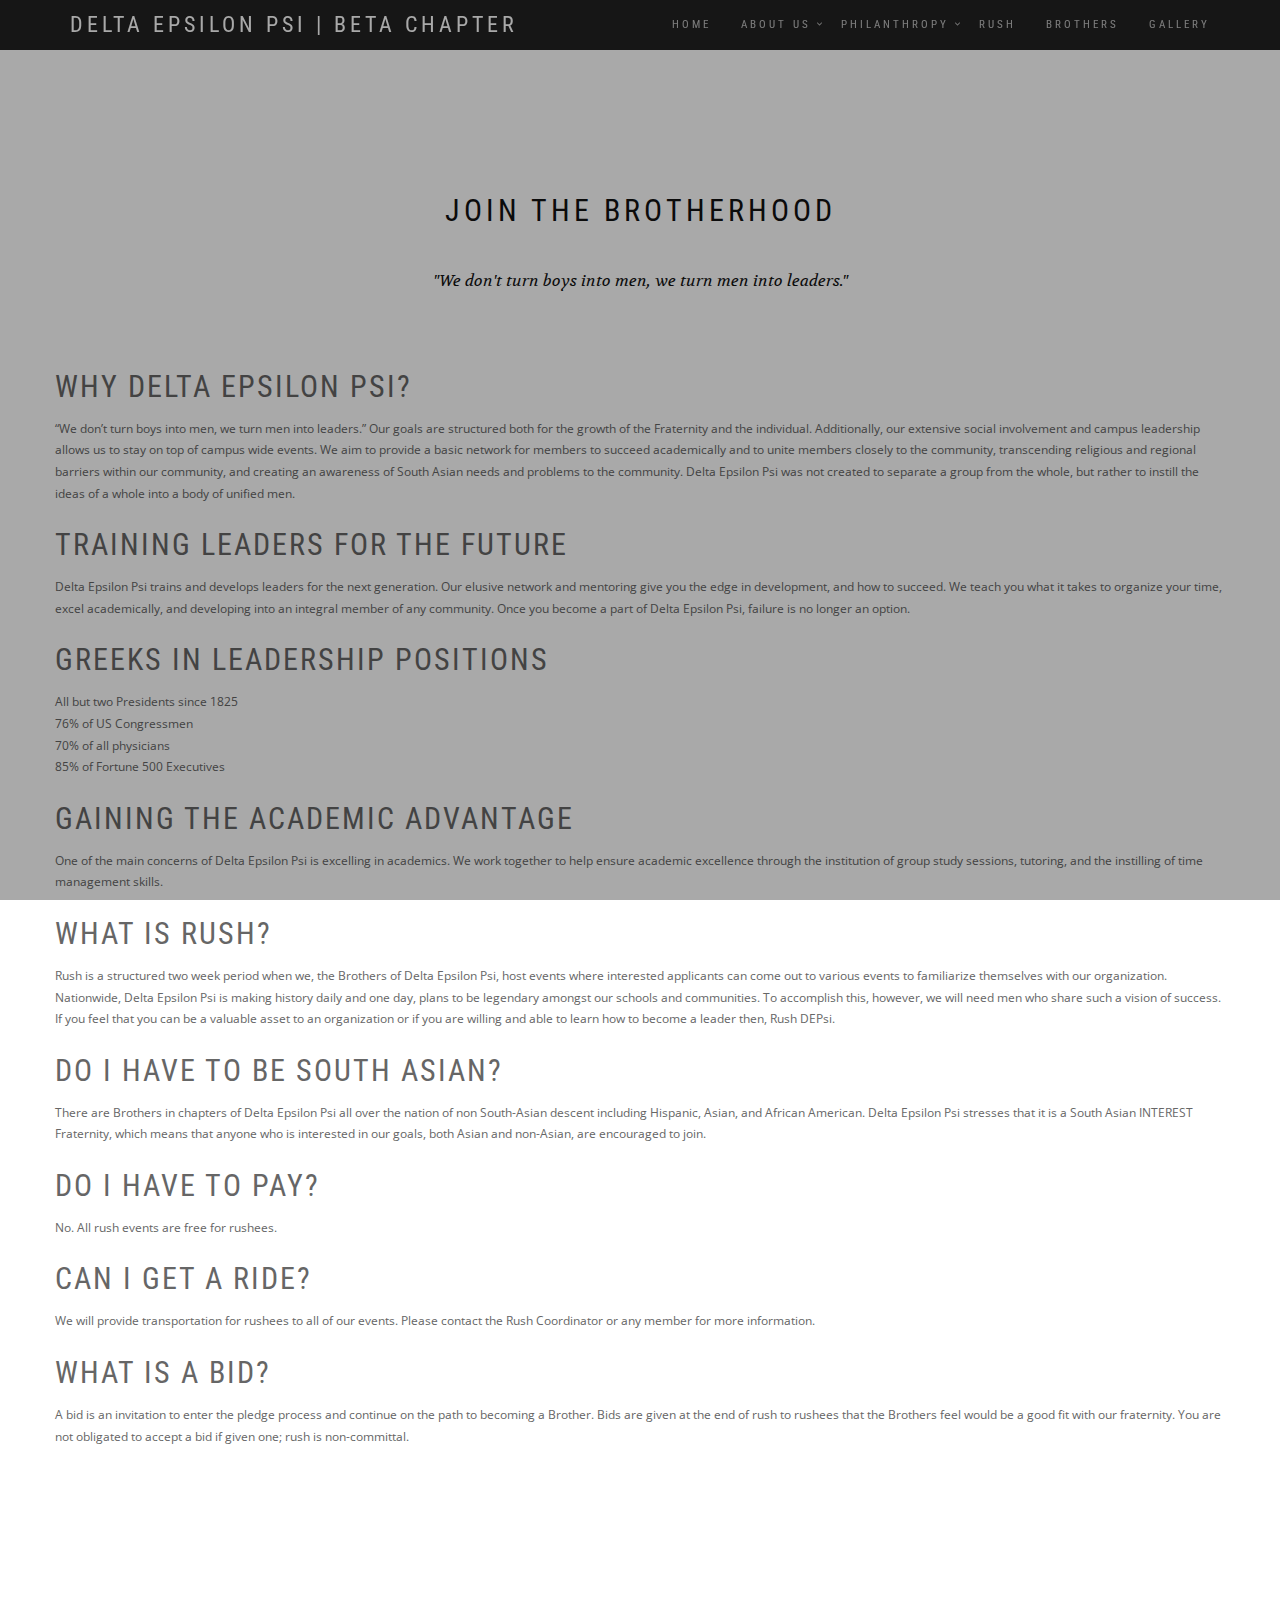
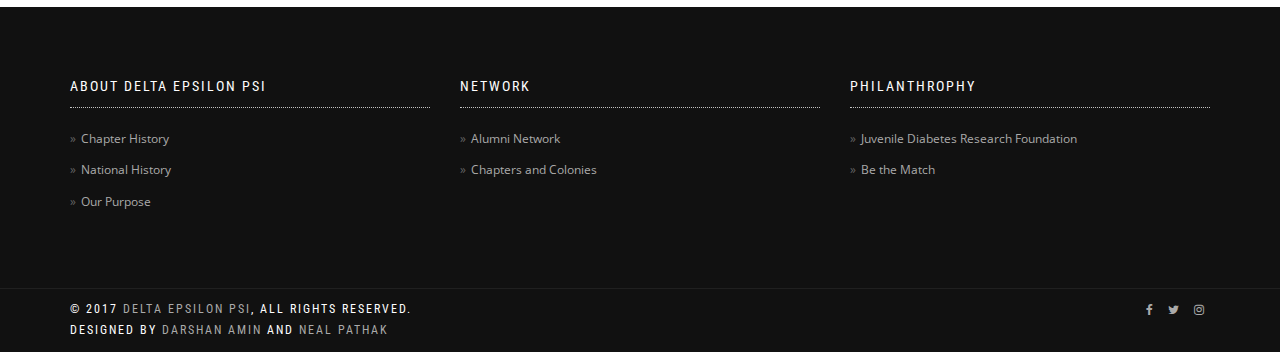
==== commit c9a0acae: "Updated Navigation" ====
--- a/rush.html
+++ b/rush.html
@@ -8,7 +8,7 @@
     Document Title
     =============================================
     -->
-    <title>Delta Epsilon Psi | Beta Chapter</title>
+    <title>Delta Epsilon Psi Beta | Rush</title>
     <!--  
     Favicons
     =============================================
@@ -58,7 +58,7 @@
       <div class="page-loader">
         <div class="loader">Loading...</div>
       </div>
-      <nav class="navbar navbar-custom navbar-fixed-top navbar-transparent" role="navigation">
+      <nav class="navbar navbar-custom navbar-fixed-top" role="navigation">
         <div class="container">
           <div class="navbar-header">
             <button class="navbar-toggle" type="button" data-toggle="collapse" data-target="#custom-collapse"><span class="sr-only">Toggle navigation</span><span class="icon-bar"></span><span class="icon-bar"></span><span class="icon-bar"></span></button><a class="navbar-brand" href="index.html">Delta Epsilon Psi | Beta Chapter</a>
@@ -69,255 +69,94 @@
               </li>
               <li class="dropdown"><a class="dropdown-toggle" href="#" data-toggle="dropdown">About Us</a>
                 <ul class="dropdown-menu">
-                  <li><a href="#">Chapter History</a>
-                  </li>
-                  <li><a href="#">National History</a>
-                  </li>
-                  <li><a href="#">Our Purpose</a>
-                  </li>
-                </ul>
-              </li>
-              <li class="dropdown"><a class="dropdown-toggle" href="#" data-toggle="dropdown">Network</a>
-                <ul class="dropdown-menu">
-                  <li><a href="#">Alumni Network</a>
-                  </li>
-                  <li><a href="#">Chapters and Colonies</a>
-                  </li>
+                  <li><a href="chapter.html">Chapter History</a>
+                  </li>
+                  <li><a href="national.html">National History</a>
+                  </li>
+                  <li><a href="purpose.html">Our Purpose</a>
+                  </li>
+                  <li><a href="alumni.html">Alumni Network</a>
+             	  </li>
                 </ul>
               </li>
               <li class="dropdown"><a class="dropdown-toggle" href="#" data-toggle="dropdown">Philanthropy</a>
                 <ul class="dropdown-menu" role="menu">
-                  <li><a href="#">JDRF</a>
-                  </li>
-                  <li><a href="#">Be the Match</a>
+                  <li><a href="jdrf.html">JDRF</a>
+                  </li>
+                  <li><a href="bethematch.html">Be the Match</a>
                   </li>
                 </ul>
               </li>
               <li><a href="rush.html">Rush</a>
              </li>
-             <li><a href="#">Brothers</a>
+             <li><a href="brothers.html">Brothers</a>
              </li>
-             <li><a href="#">Gallery</a>
+             <li><a href="gallery.html">Gallery</a>
              </li>
             </ul>
           </div>
         </div>
       </nav>
-      <section class="home-section home-parallax home-fade home-full-height bg-dark-30" id="home" data-background="assets/images/header.png">
-        <div class="titan-caption">
-          <div class="caption-content">
-            <div class="font-alt mb-30 titan-title-size-1">Delta Epsilon Psi | Beta Chapter</div>
-            <div class="font-alt mb-40 titan-title-size-3"><span class="rotate">We are Brotherhood | We are Discipline | We are Commitment</span>
-            </div><a class="section-scroll btn btn-border-w btn-circle" href="#about">Learn More</a>
-          </div>
-        </div>
-      </section>
       <div class="main">
-        <section class="module" id="about">
+        <section class="module">
           <div class="container">
             <div class="row">
-              <div class="col-sm-8 col-sm-offset-2">
-                <h2 class="module-title font-alt">Delta Epsilon Psi | Beta Chapter</h2>
-                <div class="module-subtitle font-serif large-text">Welcome to the official website of the Beta Chapter of Delta Epsilon Psi Fraternity, Inc. at the University of Texas at Dallas.</div>
-              </div>
-            </div>
-            <div class="row">
-              <div class="col-sm-2 col-sm-offset-5">
-                <div class="large-text align-center"><a class="section-scroll" href="#pillars"><i class="fa fa-angle-down"></i></a></div>
-              </div>
-            </div>
-          </div>
+              <div>
+                <h2 class="module-title font-alt">Join the Brotherhood</h2>
+                <div class="module-subtitle font-serif">"We don't turn boys into men, we turn men into leaders."</div>
+                <h2 class="font-alt">Why Delta Epsilon Psi?</h2>
+                <p>“We don’t turn boys into men, we turn men into leaders.” Our goals are structured both for the growth of the Fraternity and the individual. Additionally, our extensive social involvement and campus leadership allows us to stay on top of campus wide events. We aim to provide a basic network for members to succeed academically and to unite members closely to the community, transcending religious and regional barriers within our community, and creating an awareness of South Asian needs and problems to the community. Delta Epsilon Psi was not created to separate a group from the whole, but rather to instill the ideas of a whole into a body of unified men.</p>
+                <h2 class="font-alt">Training Leaders for the Future</h2>
+                <p>Delta Epsilon Psi trains and develops leaders for the next generation. Our elusive network and mentoring give you the edge in development, and how to succeed. We teach you what it takes to organize your time, excel academically, and developing into an integral member of any community. Once you become a part of Delta Epsilon Psi, failure is no longer an option.</p>
+                <h2 class="font-alt">Greeks in Leadership Positions</h2>
+                <p>All but two Presidents since 1825<br>
+				76% of US Congressmen<br>
+				70% of all physicians<br>
+				85% of Fortune 500 Executives</p>
+                <h2 class="font-alt">Gaining the Academic Advantage</h2>
+                <p>One of the main concerns of Delta Epsilon Psi is excelling in academics. We work together to help ensure academic excellence through the institution of group study sessions, tutoring, and the instilling of time management skills.</p>
+                <h2 class="font-alt">What is Rush?</h2>
+                <p>Rush is a structured two week period when we, the Brothers of Delta Epsilon Psi, host events where interested applicants can come out to various events to familiarize themselves with our organization. Nationwide, Delta Epsilon Psi is making history daily and one day, plans to be legendary amongst our schools and communities. To accomplish this, however, we will need men who share such a vision of success. If you feel that you can be a valuable asset to an organization or if you are willing and able to learn how to become a leader then, Rush DEPsi.</p>
+                <h2 class="font-alt">Do I have to be South Asian?</h2>
+                <p>There are Brothers in chapters of Delta Epsilon Psi all over the nation of non South-Asian descent including Hispanic, Asian, and African American. Delta Epsilon Psi stresses that it is a South Asian INTEREST Fraternity, which means that anyone who is interested in our goals, both Asian and non-Asian, are encouraged to join.</p>
+                <h2 class="font-alt">Do I have to pay?</h2>
+                <p>No. All rush events are free for rushees.</p>
+                <h2 class="font-alt">Can I get a ride?</h2>
+                <p>We will provide transportation for rushees to all of our events. Please contact the Rush Coordinator or any member for more information.</p>
+                <h2 class="font-alt">What is a bid?</h2>
+                <p>A bid is an invitation to enter the pledge process and continue on the path to becoming a Brother. Bids are given at the end of rush to rushees that the Brothers feel would be a good fit with our fraternity. You are not obligated to accept a bid if given one; rush is non-committal.</p>
+          </div>
+          
         </section>
-        <hr class="divider-w">
-        <section class="module" id="pillars">
-          <div class="container">
-            <div class="row">
-              <div class="col-sm-6 col-sm-offset-3">
-                <h2 class="module-title font-alt">Our Pillars</h2>
-                <div class="module-subtitle font-serif">The Brotherhood of Kings is built upon our three pillars.</div>
-              </div>
-            </div>
-            <div class="row multi-columns-row">
-              <div class="col-md-4 col-sm-6 col-xs-12">
-                <div class="features-item">
-                  <div class="features-icon"><span class=""></span></div>
-                  <h3 class="features-title font-alt">Brotherhood</h3>
-                  <p>The greatest bond that keeps us together.</p>
-                </div>
-              </div>
-              <div class="col-md-4 col-sm-6 col-xs-12">
-                <div class="features-item">
-                  <div class="features-icon"><span class=""></span></div>
-                  <h3 class="features-title font-alt">Discipline</h3>
-                  <p>It is the bridge between goals and accomplisment.</p>
-                </div>
-              </div>
-              <div class="col-md-4 col-sm-6 col-xs-12">
-                <div class="features-item">
-                  <div class="features-icon"><span class=""></span></div>
-                  <h3 class="features-title font-alt">Commitment</h3>
-                  <p>Commitment is what makes a team work, a society run, and a community function.</p>
-                </div>
-              </div>       
-              </div>
-            </div>
-        </section>
-        <section class="module" data-background="assets/images/section-6.jpg">
-          <div class="container">
-            <div class="row">
-              <div class="col-sm-12">
-                <div class="video-box">
-                  <div class="video-box-icon"><a class="video-pop-up" href="https://www.youtube.com/watch?v=tRwGFDAd3es"><span class="icon-video"></span></a></div>
-                  <div class="video-title font-alt">Recruitment Video</div>
-                  <div class="video-subtitle font-alt">Watch our Spring 2017 Recruitment Video to learn more</div>
-                </div>
-              </div>
-            </div>
-          </div>
-        </section>
-
-        <hr class="divider-w">
-        <section class="module" id="news">
-          <div class="container">
-            <div class="row">
-              <div class="col-sm-6 col-sm-offset-3">
-                <h2 class="module-title font-alt">Latest blog posts</h2>
-                <div class="module-subtitle font-serif">A wonderful serenity has taken possession of my entire soul, like these sweet mornings of spring which I enjoy with my whole heart.</div>
-              </div>
-            </div>
-            <div class="row multi-columns-row post-columns">
-              <div class="col-sm-6 col-md-4 col-lg-4">
-                <div class="post mb-20">
-                  <div class="post-thumbnail"><a href="#"><img src="assets/images/post-1.jpg" alt="Blog-post Thumbnail"/></a></div>
-                  <div class="post-header font-alt">
-                    <h2 class="post-title"><a href="#">Our trip to the Alps</a></h2>
-                    <div class="post-meta">By&nbsp;<a href="#">Mark Stone</a>&nbsp;| 23 November | 3 Comments
-                    </div>
-                  </div>
-                  <div class="post-entry">
-                    <p>A wonderful serenity has taken possession of my entire soul, like these sweet mornings of spring which I enjoy with my whole heart.</p>
-                  </div>
-                  <div class="post-more"><a class="more-link" href="#">Read more</a></div>
-                </div>
-              </div>
-              <div class="col-sm-6 col-md-4 col-lg-4">
-                <div class="post mb-20">
-                  <div class="post-thumbnail"><a href="#"><img src="assets/images/post-2.jpg" alt="Blog-post Thumbnail"/></a></div>
-                  <div class="post-header font-alt">
-                    <h2 class="post-title"><a href="#">Shore after the tide</a></h2>
-                    <div class="post-meta">By&nbsp;<a href="#">Andy River</a>&nbsp;| 11 November | 4 Comments
-                    </div>
-                  </div>
-                  <div class="post-entry">
-                    <p>A wonderful serenity has taken possession of my entire soul, like these sweet mornings of spring which I enjoy with my whole heart.</p>
-                  </div>
-                  <div class="post-more"><a class="more-link" href="#">Read more</a></div>
-                </div>
-              </div>
-              <div class="col-sm-6 col-md-4 col-lg-4">
-                <div class="post mb-20">
-                  <div class="post-thumbnail"><a href="#"><img src="assets/images/post-3.jpg" alt="Blog-post Thumbnail"/></a></div>
-                  <div class="post-header font-alt">
-                    <h2 class="post-title"><a href="#">We in New Zealand</a></h2>
-                    <div class="post-meta">By&nbsp;<a href="#">Dylan Woods</a>&nbsp;| 5 November | 15 Comments
-                    </div>
-                  </div>
-                  <div class="post-entry">
-                    <p>A wonderful serenity has taken possession of my entire soul, like these sweet mornings of spring which I enjoy with my whole heart.</p>
-                  </div>
-                  <div class="post-more"><a class="more-link" href="#">Read more</a></div>
-                </div>
-              </div>
-            </div>
-          </div>
-        </section>
-        <section class="module" id="contact">
-          <div class="container">
-            <div class="row">
-              <div class="col-sm-6 col-sm-offset-3">
-                <h2 class="module-title font-alt">Get in touch</h2>
-                <div class="module-subtitle font-serif"></div>
-              </div>
-            </div>
-            <div class="row">
-              <div class="col-sm-6 col-sm-offset-3">
-                <form id="contactForm" role="form" method="post" action="php/contact.php">
-                  <div class="form-group">
-                    <label class="sr-only" for="name">Name</label>
-                    <input class="form-control" type="text" id="name" name="name" placeholder="Your Name*" required="required" data-validation-required-message="Please enter your name."/>
-                    <p class="help-block text-danger"></p>
-                  </div>
-                  <div class="form-group">
-                    <label class="sr-only" for="email">Email</label>
-                    <input class="form-control" type="email" id="email" name="email" placeholder="Your Email*" required="required" data-validation-required-message="Please enter your email address."/>
-                    <p class="help-block text-danger"></p>
-                  </div>
-                  <div class="form-group">
-                    <textarea class="form-control" rows="7" id="message" name="message" placeholder="Your Message*" required data-validation-required-message="Please enter your message."></textarea>
-                    <p class="help-block text-danger"></p>
-                  </div>
-                  <div class="text-center">
-                    <button class="btn btn-block btn-round btn-d" id="cfsubmit" type="submit">Submit</button>
-                  </div>
-                </form>
-                <div class="ajax-response font-alt" id="contactFormResponse"></div>
-              </div>
-            </div>
-          </div>
-        </section>
+        
         <div class="module-small bg-dark">
           <div class="container">
             <div class="row">
-              <div class="col-sm-3">
+              <div class="col-sm-4">
                 <div class="widget">
-                  <h5 class="widget-title font-alt">About Titan</h5>
-                  <p>The languages only differ in their grammar, their pronunciation and their most common words.</p>
-                  <p>Phone: +1 234 567 89 10</p>Fax: +1 234 567 89 10
-                  <p>Email:<a href="#">somecompany@example.com</a></p>
-                </div>
-              </div>
-              <div class="col-sm-3">
+                  <h5 class="widget-title font-alt">About Delta Epsilon Psi</h5>
+                  <ul class="icon-list">
+                  	<li><a href="chapter.html">Chapter History</a></li>
+                  	<li><a href="national.html">National History</a></li>
+                  	<li><a href="purpose.html">Our Purpose</a></li>
+                  </ul>
+                </div>
+              </div>
+              <div class="col-sm-4">
                 <div class="widget">
-                  <h5 class="widget-title font-alt">Recent Comments</h5>
+                  <h5 class="widget-title font-alt">Network</h5>
                   <ul class="icon-list">
-                    <li>Maria on <a href="#">Designer Desk Essentials</a></li>
-                    <li>John on <a href="#">Realistic Business Card Mockup</a></li>
-                    <li>Andy on <a href="#">Eco bag Mockup</a></li>
-                    <li>Jack on <a href="#">Bottle Mockup</a></li>
-                    <li>Mark on <a href="#">Our trip to the Alps</a></li>
+                  	<li><a href="alumni.html">Alumni Network</a></li>
+                  	<li><a href="chapters_colonies.html">Chapters and Colonies</a></li>
                   </ul>
                 </div>
               </div>
-              <div class="col-sm-3">
+              <div class="col-sm-4">
                 <div class="widget">
-                  <h5 class="widget-title font-alt">Blog Categories</h5>
+                  <h5 class="widget-title font-alt">Philanthrophy</h5>
                   <ul class="icon-list">
-                    <li><a href="#">Photography - 7</a></li>
-                    <li><a href="#">Web Design - 3</a></li>
-                    <li><a href="#">Illustration - 12</a></li>
-                    <li><a href="#">Marketing - 1</a></li>
-                    <li><a href="#">Wordpress - 16</a></li>
-                  </ul>
-                </div>
-              </div>
-              <div class="col-sm-3">
-                <div class="widget">
-                  <h5 class="widget-title font-alt">Popular Posts</h5>
-                  <ul class="widget-posts">
-                    <li class="clearfix">
-                      <div class="widget-posts-image"><a href="#"><img src="assets/images/rp-1.jpg" alt="Post Thumbnail"/></a></div>
-                      <div class="widget-posts-body">
-                        <div class="widget-posts-title"><a href="#">Designer Desk Essentials</a></div>
-                        <div class="widget-posts-meta">23 january</div>
-                      </div>
-                    </li>
-                    <li class="clearfix">
-                      <div class="widget-posts-image"><a href="#"><img src="assets/images/rp-2.jpg" alt="Post Thumbnail"/></a></div>
-                      <div class="widget-posts-body">
-                        <div class="widget-posts-title"><a href="#">Realistic Business Card Mockup</a></div>
-                        <div class="widget-posts-meta">15 February</div>
-                      </div>
-                    </li>
+                  	<li><a href="jdrf.html">Juvenile Diabetes Research Foundation</a></li>
+                  	<li><a href="bethematch.html">Be the Match</a></li>
                   </ul>
                 </div>
               </div>
@@ -329,10 +168,13 @@
           <div class="container">
             <div class="row">
               <div class="col-sm-6">
-                <p class="copyright font-alt">&copy; 2017&nbsp;<a href="index.html">Delta Epsilon Psi</a>, All Rights Reserved. <br> Designed by <a href="http://darshanamin.com">Darshan Amin</a> and <a href="http://nealpathak.com/">Neal Pathak</a></p>
+                <p class="copyright font-alt">&copy; 2017&nbsp;<a href="index.html">Delta Epsilon Psi</a>, All Rights Reserved. <br> Designed by <a href="http://darshanamin.com" target="blank">Darshan Amin</a> and <a href="http://nealpathak.com/" target="blank">Neal Pathak</a></p>
               </div>
               <div class="col-sm-6">
-                <div class="footer-social-links"><a href="http://"><i class="fa fa-facebook"></i></a><a href="#"><i class="fa fa-twitter"></i></a><a href="#"><i class="fa fa-instagram"></i></a><a href="#"><i class="fa fa-snapchat-ghost"></i></a>
+                <div class="footer-social-links">
+                <a target="_blank" href="http://facebook.com/depsibeta"><i class="fa fa-facebook"></i></a>
+                <a target="_blank" href="http://twitter.com/depsi_beta"><i class="fa fa-twitter"></i></a>
+                <a target="_blank" href="http://instagram.com/depsi_beta"><i class="fa fa-instagram"></i></a>
                 </div>
               </div>
             </div>
@@ -358,5 +200,6 @@
     <script src="assets/lib/simple-text-rotator/jquery.simple-text-rotator.min.js"></script>
     <script src="assets/js/plugins.js"></script>
     <script src="assets/js/main.js"></script>
+    
   </body>
 </html>